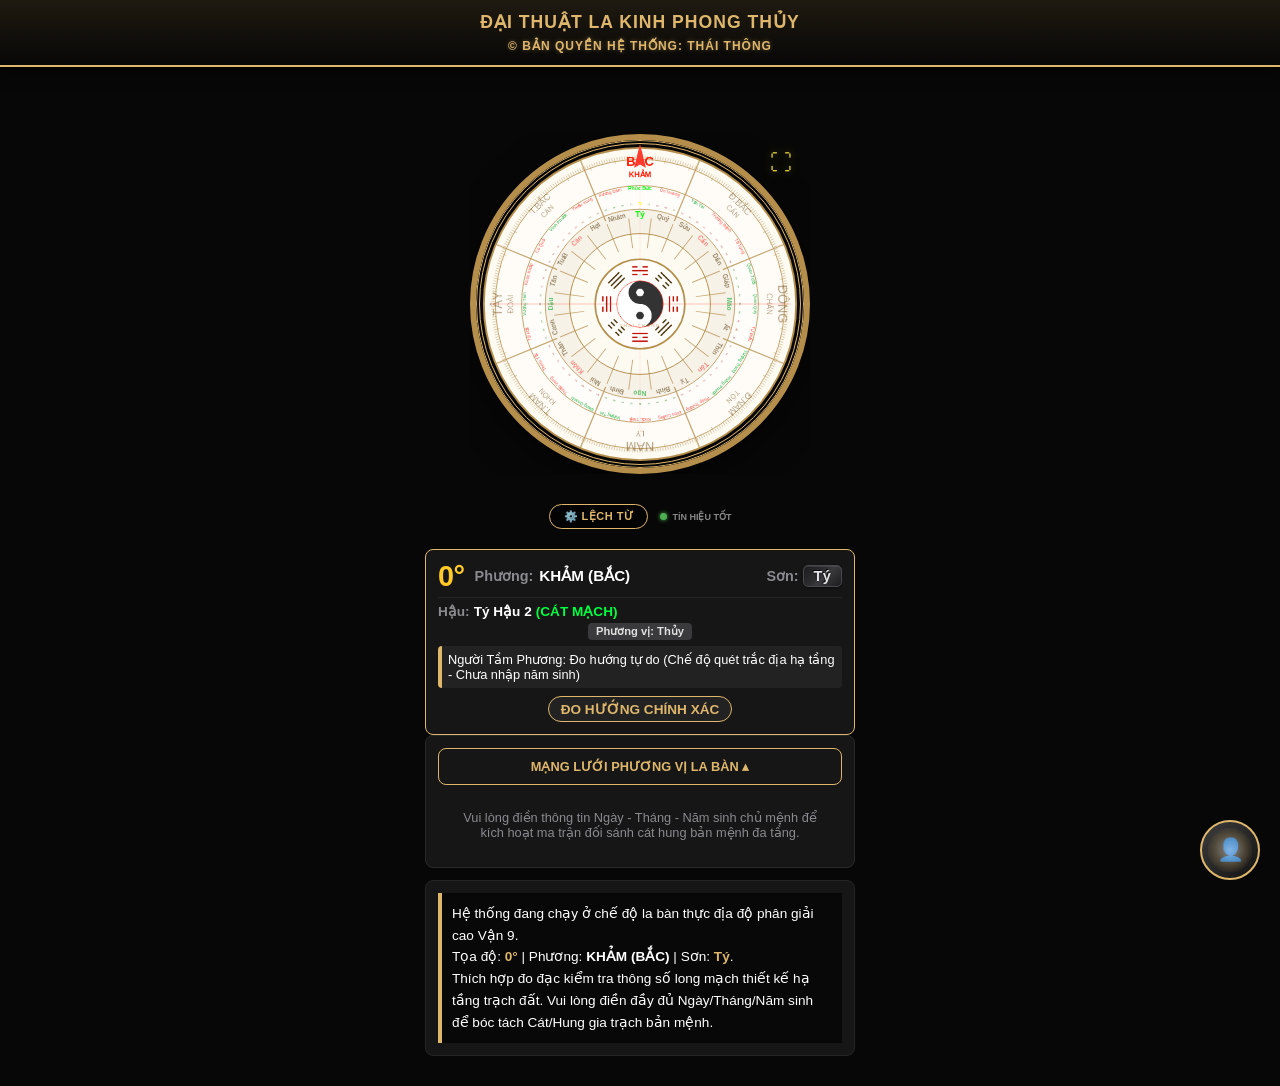
==== Test/index.html @ af466cdb "Add files via upload" ====
<!DOCTYPE html>
<html lang="vi">
<head>
  <meta charset="UTF-8">
  <meta name="viewport" content="width=device-width, initial-scale=1.0, maximum-scale=1.0, user-scalable=no">
  <title>Đại Thuật La Kinh Phong Thủy Tối Thượng - Thái Thông</title>
  <link rel="stylesheet" href="style.css">
  <meta name="mobile-web-app-capable" content="yes">
  <meta name="apple-mobile-web-app-capable" content="yes">
  <meta name="apple-mobile-web-app-status-bar-style" content="black-translucent">
  <meta name="apple-mobile-web-app-title" content="La Bàn PT">
  <link rel="apple-touch-icon" href="icon-192.png">
</head>
<body>
<div class="header">
    <h1>ĐẠI THUẬT LA KINH PHONG THỦY</h1>
    <div class="header-copyright">&copy; BẢN QUYỀN HỆ THỐNG: THÁI THÔNG</div>
<div id="update-popup" style="display: none; position: fixed; top: 0; left: 0; width: 100%; height: 100%; background: rgba(0,0,0,0.7); z-index: 999999; justify-content: center; align-items: center;">
    <div style="background: #1a1a1a; padding: 25px; border-radius: 15px; text-align: center; color: #fff; width: 80%; max-width: 300px; border: 1px solid #dfb76c;">
        <div style="font-size: 40px; margin-bottom: 10px;">🚀</div>
        <h3 style="margin: 0 0 10px 0; color: #dfb76c;">Đã cập nhật bản mới!</h3>
        <p style="font-size: 0.9rem; color: #ccc;">Hệ thống vừa được nâng cấp để chạy mượt mà hơn.</p>
        <button onclick="window.location.reload()" style="background: #dfb76c; border: none; padding: 10px 20px; border-radius: 8px; font-weight: bold; cursor: pointer; margin-top: 15px; width: 100%;">TẢI LẠI NGAY</button>
    </div>
</div></div>
    <!-- Nút Cài Đặt PWA - Floating Action Button (Thẩm mỹ cao) -->
<button id="btn-install-pwa" class="pwa-fab-btn">
    <span class="pwa-fab-icon">📲</span>
    <span class="pwa-fab-text">Cài App</span>
</button>
<button id="btn-tong-luan" class="luangiai-fab-btn" onclick="toggleTongLuan()">
    <span class="pwa-fab-icon">🎯</span>
    <span class="pwa-fab-text">Luận Giải</span>
</button>
</div></div></div>
<div id="tongLuanOverlay" class="modal-overlay">
    <div class="luangiai-modal">
        <div id="tongLuanContent">
            </div>
        <button class="btn-close-modal" onclick="event.stopPropagation(); toggleTongLuan();">ĐÃ HIỂU MẬT PHÁP</button>
    </div>
</div>
<!-- CHỈ THAY THẾ ĐOẠN ĐẦU NÀY -->
<div id="mainPanelWrapper" class="initial-hidden" style="position: relative; border: 1px solid #333; background: #161616; padding: 15px; border-radius: 12px; margin: 10px auto; width: 90%; max-width: 500px;">
    
    <!-- Đổi onclick thành hàm mới smoothTogglePanelV9() và thêm hiệu ứng xoay mượt cho mũi tên -->
    <div id="toggleArrow" onclick="toggleMainPanelV10()" 
         style="position: absolute; bottom: 10px; left: 15px; cursor: pointer; color: #dfb76c; font-size: 16px; font-weight: bold; z-index: 100; padding: 5px; transition: transform 0.25s ease;">
        ▼
    </div>

    <div id="panelContent">

 <!-- Phần nhập liệu -->
<div class="user-input-panel">

    <!-- Hàng 1: Họ tên + Giới tính -->
    <div class="form-row">
        <div class="form-group" style="flex: 1.2;">
            <label>Họ tên chủ mệnh:</label>
            <input type="text" id="userName" value="Người Tầm Phương" 
                   onfocus="if(this.value==='Người Tầm Phương') { this.value=''; this.style.color='#fff'; }" 
                   onblur="if(this.value.trim()==='') { this.value='Người Tầm Phương'; this.style.color='#aaa'; }" 
                   oninput="recalculateFate()">
        </div>
        
<div class="form-group" style="flex: 0.8;">
    <label>Giới tính:</label>
    <div class="gender-toggle">
        <div id="gender-male" class="gender-option active" onclick="selectGender('male')">
          🧑‍ Nam Mạng
        </div>
        <div id="gender-female" class="gender-option" onclick="selectGender('female')">
            👩 Nữ Mạng
        </div>
    </div>
    <input type="hidden" id="gender" value="male">
</div></div>

    <!-- Hàng 2: Ngày tháng năm sinh -->
    <div class="form-row">
        <div class="form-group">
            <label>Ngày tháng năm sinh (Dương lịch):</label>
            <div class="date-input-container">
                <input type="text" id="birthDay" placeholder="DD" maxlength="2" inputmode="numeric" 
                       oninput="handleDateInput(this, 'birthMonth')" style="text-align: center;">
                <input type="text" id="birthMonth" placeholder="MM" maxlength="2" inputmode="numeric" 
                       oninput="handleDateInput(this, 'birthYear')" style="text-align: center;">
                <input type="text" id="birthYear" placeholder="YYYY" maxlength="4" inputmode="numeric" 
                       oninput="handleDateInput(this, null)" style="text-align: center;">
            </div>
        </div>
    </div>

    <!-- Mục đích tầm phương vị -->
    <div class="form-group" style="margin-bottom: 12px;">
        <label style="display: block; font-size: 0.85rem; color: var(--gold); margin-bottom: 5px; font-weight: bold;">
            Mục đích tầm phương vị:
        </label>
        <div onclick="showPurposeModal()" class="purpose-btn" id="purpose-display">
            <span id="purpose-selected-text">-- Chọn mục đích tầm phương vị --</span>
            <span style="color:var(--gold); font-size:1.1rem;">›</span>
        </div>
        <input type="hidden" id="purpose" value="">
    </div>

    <!-- Nút hành động -->
    <div class="btn-action-row">
        <button class="btn-main" onclick="saveCurrentMember()">Lưu Tuổi</button>
        <button class="btn-reset" id="btnReset" onclick="clearAllData()">Làm mới</button>
    </div>
</div>
<!-- Saved list - Phiên bản nâng cấp -->
<div class="saved-list-panel" id="savedPanel" style="display: none; margin-top: 15px;">    
    <div class="saved-container" id="savedContainer"
         style="max-height: 380px; overflow-y: auto; padding-right: 8px;
                scrollbar-width: thin; scrollbar-color: #dfb76c #333;">
    </div>
    
    <!-- Thông báo khi trống -->
    <div id="emptySavedMessage" style="text-align: center; padding: 40px 20px; color: #666; display: none;">
        <p style="font-size: 1.4rem; margin-bottom: 8px;">📭</p>
        <p>Chưa có tuổi nào được lưu</p>
        <small style="color: #888;">Nhấn "Lưu Tuổi" để thêm vào danh sách</small>
    </div>
</div>

<!-- ICON CẨM NANG + ỦNG HỘ -->
<!-- Thay class và style để ép cứng trên 1 hàng duy nhất -->
<div class="button-row">    
    <div id="openGuideBtn" class="lk-guide-trigger-icon">
        🧭 Cẩm Nang
    </div>
    <div id="openScienceBtn" class="lk-guide-trigger-icon">
        🧬 Khoa Học
    </div>    
    <div id="openDonateBtn" class="lk-guide-trigger-icon">
        ❤️ Ủng hộ
    </div>
</div></div></div>
<!-- ====================== MODAL CẨM NANG ====================== -->
<div id="guideModal" class="lk-guide-modal">
    <div class="lk-guide-modal-content">
        <div class="lk-guide-modal-header">
            <h2 class="lk-guide-modal-title">🧭 CẨM NANG LA BÀN ĐA TẦNG</h2>
            <span class="lk-guide-close-btn" id="closeGuideBtn">&times;</span>
        </div>
        <div class="lk-guide-modal-body">
            <p class="lk-guide-intro">Chào mừng bạn đến với <strong>La Bàn Phong Thủy Đa Tầng</strong>. Khác với la bàn thông thường chỉ xem 8 hướng cơ bản, hệ thống này chia nhỏ không gian đến từng lớp cắt vi mô 5° kết hợp Bát Trạch, Thần Sát và Thời vận để tính toán độ chính xác tuyệt đối cho từng cá nhân.</p>

            <!-- PHẦN 1 -->
            <div class="lk-guide-card">
                <div class="lk-guide-card-title">👤 PHẦN 1: THÔNG TIN CHỦ MỆNH & MỤC ĐÍCH</div>
                <ul>
                    <li><strong>Ngày sinh & Giới tính:</strong> Ứng dụng dùng ngày Dương lịch để tự động quy đổi ra <strong>Năm Âm lịch (Can Chi) theo Lập Xuân</strong> để lập lá số Bát Trạch. <br><small><i>Ví dụ: Sinh ngày 22/01/1984 (chưa qua Lập Xuân), hệ thống sẽ tính bạn thuộc tuổi Quý Hợi 1983.</i></small></li>
                    <li><strong>Mục đích tầm phương vị:</strong> Cực kỳ quan trọng! Tùy vào việc chọn xây vị trí cát lành như "Bàn Thờ", "Giường Ngủ" hay uế tạp như "Bể Phốt / Nhà Vệ Sinh", hệ thống sẽ <strong>tự động đảo ngược thuật toán tính điểm</strong> để phù hợp thiết kế.</li>
                </ul>
            </div>

            <!-- PHẦN 2 -->
            <div class="lk-guide-card">
                <div class="lk-guide-card-title">🎯 PHẦN 2: GIẢI MÃ 4 VÒNG LA BÀN ĐA TẦNG</div>
                <p>Mặt la bàn mô phỏng cấu trúc thu nhỏ của một chiếc La bàn Phong thủy chuyên nghiệp từ ngoài vào trong:</p>
                <div class="lk-guide-badge-list">
                    <p>🔹 <strong>Vòng 8 Hướng (Bát Trạch):</strong> Bắc (Khảm), Nam (Ly)... chia vòng tròn thành 8 hướng lớn (Mỗi hướng 45°).</p>
                    <p>🔹 <strong>Vòng 24 Sơn:</strong> Mỗi hướng lớn chia làm 3 Sơn nhỏ (Mỗi Sơn 15°: Tý, Quý, Sửu, Cấn...) giúp định vị chi tiết phương vị.</p>
                    <p>🔹 <strong>Vòng 24 Thần Sát (Minh Châu):</strong> Cảnh báo cát hung mang tính "Sự kiện" (Phúc Đức, Ôn Hoàng, Tấn Tài...). Quay vào Ôn Hoàng dễ sinh bệnh tật, quay vào Tấn Tài dễ phát lộc.</p>
                    <p>🔹 <strong>Vòng 72 Hậu (Xuyên Sơn 72 Long):</strong> Tầng vi mô nhất! Mỗi Sơn (15°) chia làm 3 Hậu (Mỗi Hậu chỉ 5°: N1, N2, T1...). Giúp lọc chính xác tia năng lượng tốt hay mang sát khí để tránh hướng kim la bàn vào đó.</p>
                </div>
            </div>

            <!-- PHẦN 3 -->
            <div class="lk-guide-card">
                <div class="lk-guide-card-title">📊 PHẦN 3: ĐỌC HIỂU THÔNG SỐ HIỆN TẠI (GIỮA MÀN HÌNH)</div>
                <p>Khi bạn cầm điện thoại xoay trên thực địa, thông số sẽ nhảy liên tục theo thời gian thực:</p>
                <ul>
                    <li><strong>⚙️ Lệch Từ & Tín hiệu:</strong> Tự động bù trừ "Độ lệch từ thiên" (giữa Bắc từ trường và Bắc địa lý). Hãy đảm bảo "Tín hiệu tốt" (Tránh xa nam châm, kim loại).</li>
                    <li><strong>Độ số hiện tại:</strong> Ví dụ: <code>0° - Phương KHẢM (BẮC) - Sơn Tý</code>.</li>
                    <li><strong>72 Hậu:</strong> Ví dụ: <code>Tý Hậu 2 <span class="g-txt-green" style="color: #4caf50; font-weight:bold;">🟢 (Đại Cát)</span></code>. Báo hiệu hướng điện thoại đang chỉ vào cung 5 độ cực kỳ tốt lành.</li>
                    <li><strong>Phân tích Mệnh & Cung Phi:</strong> Đối chiếu "Bản Mệnh" (Ví dụ: Thổ) với "Hành của Phương Vị" (Ví dụ: Thủy) xem sinh khắc, kết hợp cùng Sao Cửu Tinh của năm để tính cát hung.</li>
                </ul>
            </div>

            <!-- PHẦN 4 -->
            <div class="lk-guide-cardHighlight">
                <div class="lk-guide-card-title" style="color: #ff3b30 !important;">🏆 PHẦN 4: DANH SÁCH GỢI Ý & LOGIC CHẤM ĐIỂM SỐ (PT)</div>
                <p>Đây là trái tim của hệ thống, tổng hợp hàng triệu phép tính để xếp hạng hướng tốt nhất ở trên cùng.</p>
                
                <div class="lk-guide-qa">
                    <strong style="color: #ff3b30;">❓ Tại sao có sự "ngược đời" giữa Điểm số (pt) và Chấm màu (🔴/🟢)?</strong>
                    <p>Có lúc bạn sẽ thấy: <span class="lk-guide-tag-red">ĐÔNG NAM ➔ 98pt 🔴</span> và <span class="lk-guide-tag-green">TÂY ➔ 23pt 🟢</span>. Đừng hoang mang, đây là sự thông minh của thuật toán:</p>
                    <ul>
                        <li><strong>Dấu Chấm (🔴/🟢):</strong> Đại diện cho bản chất gốc của vùng đất (🟢 Xanh là Đất Tốt như Sinh Khí, Diên Niên; 🔴 Đỏ là Đất Xấu như Tuyệt Mệnh, Ngũ Quỷ).</li>
                        <li><strong>Điểm số (pt):</strong> Thể hiện mức độ phù hợp với <strong>MỤC ĐÍCH</strong> của bạn!</li>
                    </ul>
                    <p>👉 <strong>Ví dụ bạn đặt Hầm Cầu / Bể Phốt / Nhà Vệ Sinh:</strong> Phong thủy bắt buộc <i>"Đồ dơ bẩn phải đặt ở chỗ Xấu để lấy độc trị độc"</i>. Do đó, cung Đông Nam (Đất Xấu 🔴) lại là nơi hoàn hảo nhất ➔ Hệ thống thưởng điểm lên <strong>98pt</strong> và gắn mác 👑 <b>TỌA HUNG TRẤN SÁT (ĐẮC VỊ)</b>.</p>
                    <p>Ngược lại, nếu đem đặt vào cung Tây (Đất Tốt 🟢), nó sẽ làm ô uế đất lành ➔ Hệ thống phạt điểm xuống còn <strong>23pt</strong> và cảnh báo ⚠️ <b>SAI VỊ: TỌA CÁT TIÊU HAO</b>.</p>
                    <p><strong>Tóm lại:</strong> Chỉ cần nhìn vào Điểm Số (pt). Điểm càng cao, chứng tỏ bạn đang đặt đúng đồ vật vào đúng chỗ!</p>
                </div>
                <p style="margin-top: 10px; font-size: 0.9rem;">📊 <strong>Phân Tích Sơn (Ví dụ: Thìn 35% • Tốn 33% • Tỵ 32%):</strong> Tỷ lệ % giúp bạn biết nên xoay la bàn lệch về Sơn nào trong hướng lớn để đón khí an toàn nhất.</p>
            </div>

<!-- PHẦN 5: BỘ NÃO THUẬT TOÁN ĐA TẦNG -->
<div class="lk-guide-card" style="border-left: 4px solid #00f2c9 !important; background: #1a1a1b !important;">
    <div class="lk-guide-card-title" style="color: #00f2c9 !important;">🧠 THUẬT TOÁN ĐIỂM TỔNG HỢP (PT)</div>    
    <p>Thuật toán vận hành như một <strong>Hệ thống Nhất Thể Đa Tầng lọc khí trường qua 3 màng lọc toán pháp từ Vĩ mô đến Vi cục (Bát Trạch 45° ➔ 24 Sơn 15° ➔ 72 Hậu 5°)</strong>. Hệ thống không chỉ đo đạc đại thể mà còn thẩm thấu từng rung động vi mô của long mạch thông qua các tầng số học phong thủy chuyên sâu:</p>
        
    <div class="lk-guide-formula">
        <div class="formula-title">THUẬT TOÁN TÍNH ĐIỂM TỔNG HỢP ĐA TẦNG (TỐI ƯU TOÀN DIỆN VẬN 9)</div>
        
        <div style="font-family: monospace; font-size: 1.1rem; text-align: center; padding: 15px; background: rgba(223, 183, 108, 0.1); border: 1px solid #dfb76c; border-radius: 8px; margin: 20px 0;">
            PT = [ ( BT<sub>Gốc</sub> + ΔH<sub>72</sub> ) x K<sub>Van</sub> - ΣΨ<sub>Sat</sub> ] x Γ<sub>Khai</sub>
        </div>

        <ul style="padding-left: 20px; line-height: 1.8; color: #e0e0e0;">
            <li><strong>BT<sub>Gốc</sub> (Điểm nền Đại cục & Trung cục):</strong> Trích xuất dynamic trực tiếp từ bản đồ 192 cặp tương tác giữa Mệnh Cung Phi và 24 Sơn vị (15°) trong Ma trận Bát Trạch Minh Châu.</li>
            <li><strong>ΔH<sub>72</sub> (Biên độ Mạch khí 72 Hậu):</strong> Tầng vi cục quản lý biên độ khí trường chính xác đến từng bước nhảy 5° (Ví dụ: Sự khác biệt từ mốc 95 điểm của Tý Hậu 1 sang mốc 45 điểm suy khí của Quý Hậu 1).</li>
            <li><strong>K<sub>Van</sub> (Trọng số Vận Tinh Huyền Không):</strong> Đòn bẩy thời vận dịch chuyển dynamic bám sát Niên độ khảo sát, kích hoạt xung lực vượng khí tối đa cho đương vận Vận 9 (2024 - 2043).</li>
            <li><strong>ΣΨ<sub>Sat</sub> (Thần sát Lưu niên):</strong> Khấu trừ năng lượng chướng khí từ Ngũ Hoàng Đại Sát (trừ 28đ) và Thái Tuế đáo hướng (trừ 18đ) hàng năm (Hệ thống chỉ áp dụng hình phạt đối với Cát Cục nạp khí).</li>
            <li><strong>Γ<sub>Khai</sub> (Hệ số Thông Khí Khai Môn):</strong> "Vũ khí bí mật" - Tự động nhân hiệu ứng đòn bẩy phát triển 1.15 (tăng 15% năng lực nạp cát) when các cấu trúc hạ tầng mở hướng (Cửa chính, Cổng) đặt đắc cách vào Sơn vị vượng khí.</li>
        </ul>

        <!-- ĐOẠN BỌC CHUYÊN SÂU ĐƯỢC THÊM VÀO ĐY ĐỂ TẠO ĐỘ TINH TẾ VÀ GỌN GÀNG -->
        <details style="margin: 15px 0; background: rgba(255, 255, 255, 0.03); border: 1px dashed rgba(0, 242, 201, 0.3); border-radius: 6px; padding: 10px;">
            <summary style="color: #00f2c9; font-weight: bold; cursor: pointer; outline: none; user-select: none;">
                🔍 Nghiên cứu chuyên sâu: Bản thể logic cốt tủy (Gốc vs Ngọn)
            </summary>
            <div style="margin-top: 12px; color: #d0d0d0; font-size: 0.95rem; line-height: 1.7; padding-left: 5px;">
                <p>Để vận hành thuật toán chính tông, toàn bộ phương trình toán học trên được phân định rạch ròi thành hai trục triết lý: <strong>Bất Biến (Gốc)</strong> và <strong>Khả Biến (Ngọn)</strong>.</p>
                
                <p style="margin-bottom: 5px;"><strong style="color: #dfb76c;">1. SIÊU GỐC NỀN TẢNG (Hòa hợp Nhân - Địa bất biến):</strong></p>
                <p style="margin-top: 0; padding-left: 15px;">Nằm trọn vẹn trong cụm ngoặc đơn <code>(BT<sub>Gốc</sub> + ΔH<sub>72</sub>)</code>. Đây là xương sống định hình khung điểm, kết hợp giữa <strong>Nhân mệnh</strong> (Ngày sinh Chu Mệnh tra ma trận 24 Sơn vị) và <strong>Địa mạch ngầm</strong> (Khí trường thấu địa 72 Hậu). Long mạch tốt sẽ gia cố sơn vượng, gặp trục Không Vong của địa mạch sẽ bẻ gãy điểm nền. Nếu không thiết lập được cụm Siêu Gốc này, mọi phép tính bọc ngoài đều vô giá trị.</p>
                
                <p style="margin-bottom: 5px;"><strong style="color: #00f2c9;">2. PHẦN NGỌN BIẾN THIÊN (Thiên thời, Thực địa & Công năng):</strong></p>
                <p style="margin-top: 0; padding-left: 15px;">Là các hệ số điều tiết chuyển động bên ngoài vòng ngoặc. <code>K<sub>Van</sub></code> đại diện cho dòng chảy <strong>Thiên khí</strong> theo thời gian (dịch chuyển tổng điểm theo từng vận); <code>ΣΨ<sub>Sat</sub></code> đại diện cho <strong>Địa thế thực tế</strong> (khấu trừ trực tiếp từ các lỗi sát khí ngoại cảnh); và <code>Γ<sub>Khai</sub></code> đại diện cho <strong>Ứng dụng công năng</strong> (nhân chuỗi vượng khí dựa theo cách con người phân phòng, mở hướng).</p>
                
                <div style="text-align: center; background: rgba(0,0,0,0.3); padding: 10px; border-radius: 6px; font-family: monospace; font-size: 0.85rem; border: 1px solid rgba(223, 183, 108, 0.2);">
                    [Mệnh × 24 Sơn] + [Mạch 72 Hậu] ➔ <span style="color:#dfb76c;">SIÊU GỐC CỐ ĐỊNH</span><br>
                    ⬇️<br>
                    × [Thiên Thời (K<sub>Van</sub>)] − [Địa Thế (ΣΨ<sub>Sat</sub>)] × [Công Năng (Γ<sub>Khai</sub>)] ➔ <span style="color:#00f2c9;">NGỌN BIẾN THIÊN</span>
                </div>
            </div>
        </details>

        <div style="margin-top: 15px; padding: 15px; background: rgba(0, 242, 201, 0.05); border-radius: 8px;">
            <small style="color: #00f2c9;">💡 Logic cốt lõi - Đảo chuyển Âm Dương (Tọa Hung Trấn Sát):</small><br>
            Hệ thống tự động nhận diện bản chất công năng hạ tầng. Đối với các khu vực uế tạp (Bếp, WC, Bể phốt, Nhà kho, Thùng rác), when đặt đè đúng vào cung Hung Bát Trạch, điểm số sẽ tự động **Nghịch Đảo** để tôn vinh sự Đắc cách (Dùng hung trấn hung - Lấy độc trị độc). Biên độ biến thiên của 72 Hậu cũng được đảo dấu tương ứng để tối ưu hóa việc tiêu trừ tà khí.
        </div>
    </div>

    <p>Nó giống như quy trình tầm sư lập cực thực địa của bậc thầy địa lý: Không chỉ nhìn hình thế đại thể bên ngoài (Bát Trạch 45°) mà phải soi xét từng thớ đất để phân định ranh giới khí (24 Sơn 15°), lắng nghe hơi thở thấu địa của mạch khí (72 Hậu 5°) rồi mới định đoạt cát hung. Quy trình quét qua 3 màng lọc nghiêm ngặt:</p>
        
    <ul class="lk-guide-steps-list" style="color: #e0e0e0; line-height: 1.8;">
        <li>
            <strong>Màng lọc 1 - Bản Thể Địa Khí (Bát Trạch phối Ma trận Minh Châu 15°):</strong>
            Thuật toán bứt phá khỏi các con số tĩnh tù túng. Điểm số xuất phát được trích xuất trực tiếp từ bản đồ tương tác Mệnh x Sơn vị trong hệ thống dữ liệu lõi mà bạn đã xây dựng, đảm bảo giữ vững tính khách quan và bản chất khí trường lâu dài của trạch đất.
        </li>
        <li>
            <strong>Màng lọc 2 - Bộ não Điều Tiết Trấn Sát & Thiên Khí (Thời gian & Mục đích):</strong>
            Giải phóng trục thời gian cho la bàn số, tự động tính toán Vận Tinh dịch chuyển dynamic theo từng năm khảo sát thay vì lấy năm tĩnh máy tính. Đồng thời kích hoạt cơ chế đảo chiều mục đích sử dụng: 
            <br>🔸 Hạng mục nạp cát (Cửa, Cổng, Bàn thờ, Giường ngủ) cần đặt cung Cát hướng Cát để đón sinh khí vượng và kích hoạt hệ số thông khí Khai.
            <br>🔸 Hạng mục xả uế (WC, Bể phốt, Thùng rác) cần đặt đè lên cung Hung để đạt cách cục <strong>Tọa Hung Trấn Sát</strong>, nâng tầm điểm số lên mức Đắc cách và bảo vệ mạch điểm không bị phạt trừ bởi Sát tinh lưu niên (lấy độc trị độc).
        </li>
        <li>
            <strong>Màng lọc 3 - Tuyệt Lộ Tử Huyệt & Thần Sát (Không Vong & Thiên Tai):</strong>
            Rà quét các lỗi phong thủy sát phạt nguy hiểm bậc nhất trên đồ hình la bàn:
            <br>🔥 <b>Ngũ Hoàng Đại Sát & Lưu Niên Thần Sát:</b> Quét trục quay thiên văn hàng năm, tự động phạt trừ thẳng 28 điểm nếu hướng nạp cát phạm Ngũ Hoàng, trừ 18 điểm nếu phạm các hung tinh sát khí khác.
            <br>🚫 <b>Đại Không Vong & Tiểu Không Vong:</b> Trục ranh giới tử thần giao thoa hỗn loạn giữa các khí trường đại cục. Nếu tiệm cận luồng khí hỗn loạn của <b>Đại Không Vong</b>, hệ thống kích hoạt chế độ ngắt tối cao, <strong>bẻ gãy toàn bộ cách cục tốt, hạ sập điểm về cố định 12 điểm (Đại Hung)</strong> để phát cảnh báo nguy hiểm. Nếu dính <b>Tiểu Không Vong</b>, mạch khí suy giảm, khấu trừ 22 điểm vào mạch nạp khí.
        </li>
    </ul>
</div>

            <!-- PHẦN 6: VÍ DỤ GIƯỜNG NGỦ -->
            <div class="lk-guide-card">
                <div class="lk-guide-card-title">🛏️ ĐỐI VỚI GIƯỜNG NGỦ: THÊM SƠN VÀ HẬU CÓ THỪA THÃI?</div>
                <p><strong>KHÔNG HỀ THỪA!</strong> Đối với giường ngủ (Sàng vị) hay Bàn thờ, thêm Sơn và Hậu là <strong>TỐI CẦN THIẾT</strong> để tránh hiện tượng <strong>"Tuyệt mệnh trong Sinh khí"</strong>.</p>
                <p>👉 <b>Ví tế thực tế:</b> Một người cung Cấn chọn hướng Tây Nam (Sinh Khí) để đặt đầu giường. Theo Bát Trạch thông thường, góc này là 100 điểm, quá đẹp! Nhưng hướng Tây Nam rộng tới 45°, bao gồm 3 Sơn nhỏ: Mùi - Khôn - Thân.</p>
                <ul>
                    <li>Nếu đặt giường lệch vào <strong>Sơn Mùi:</strong> Dính ngay thần sát <span class="lk-guide-tag-red">Trường Bệnh / Cô Quả</span>. Hậu quả: Ngủ ở hướng Sinh Khí tốt lành nhưng sáng dậy vẫn đau đầu, bóng đè, gia đạo lạnh nhạt.</li>
                    <li>Nếu đặt giường lệch vào <strong>Sơn Thân:</strong> Dính ngay thần sát <span class="lk-guide-tag-green">Quan Quý / Vinh Phước</span>. Hậu quả: Ngủ ngon, tinh thần minh mẫn, công việc thăng tiến vượt bậc.</li>
                </ul>
                <p>💡 <b>Kết luận:</b> Bát Trạch giúp bạn chọn đúng cái Phòng ngủ (Vùng không gian lớn), còn 24 Sơn và 72 Hậu mới là thứ giúp định vị chính xác **tọa độ đặt Gối nằm** để tránh tia sát khí vi mô dưới lòng đất.</p>
            </div>

            <!-- PHẦN 7: PHÂN TÍCH CHUYÊN SÂU -->
            <div class="lk-guide-card">
                <div class="lk-guide-card-title">🔍 PHẦN 5: PHÂN TÍCH CHUYÊN SÂU (DÀNH CHO CHUYÊN GIA)</div>
                <p>Nếu cuộn xuống dưới cùng, hệ thống cung cấp các cảnh báo chiều sâu vĩ mô:</p>
                <ul>
                    <li><strong>Thần Sát Độ Số:</strong> Cảnh báo vi mô. Dù hướng lớn có tốt, nhưng nếu xoay nhầm vào tia "Cô Quả" hay "Tự Diệu", ứng dụng sẽ cảnh báo đỏ để bạn nhích nhẹ điện thoại sang góc khác.</li>
                    <li><strong>Vận Hạn Cửu Tinh:</strong> Cảnh báo nếu hướng nhà năm nay có Sao Xấu (Thái Tuế, Ngũ Hoàng, Nhị Hắc) bay đến kèm cách hóa giải cụ thể (chuông gió, tỳ hưu...).</li>
                    <li><strong>Huyền Không Đại Vận 9 (2024 - 2043):</strong> Cho biết hướng này có hợp với dòng chảy năng lượng vĩ mô của trời đất trong chu kỳ 20 năm hiện tại hay không.</li>
                </ul>
            </div>

            <!-- LỜI KHUYÊN -->
            <div class="lk-guide-card" style="border-left: 4px solid #fac123 !important; background: #2c2514 !important;">
                <div class="lk-guide-card-title" style="color: #fac123 !important;">💡 LỜI KHUYÊN TỪ CHUYÊN GIA</div>
                <ul>
                    <li><strong>Khi chọn hướng Nhà, hướng Cổng (Công trình lớn):</strong> Bắt buộc phải chọn hướng có Điểm Tổng Hợp trên 80pt và ưu tiên Bát Trạch (Chấm màu) phải chuẩn xanh 🟢 để lấy cái Khí tổng thể tốt cho cả nhà.</li>
                    <li><strong>Khi đặt Giường Ngủ, Bàn Thờ, Két Sắt (Vật dụng nhỏ):</strong> Bát Trạch chỉ cần không phạm đại hung, nhưng <strong>Điểm số pt phải thật cao</strong>. Vì vị trí nhỏ cần sự chính xác tuyệt đối của Sơn vị và Thần sát để bảo vệ trường năng lượng trực tiếp khi sử dụng.</li>
                </ul>
            </div>

            <!-- 3 BƯỚC -->
            <div class="lk-guide-card" style="border-left: 4px solid #28a745 !important; background: #142518 !important;">
                <div class="lk-guide-card-title" style="color: #28a745 !important;">📝 3 BƯỚC SỬ DỤNG NHANH CHÓNG</div>
                <ol style="margin: 0; padding-left: 20px; line-height: 1.6;">
                    <li><strong>Khởi tạo:</strong> Nhập đúng năm sinh và Mục đích thiết lập (Bàn thờ, két sắt hay Nhà vệ sinh...).</li>
                    <li><strong>Chọn Hướng Điểm Cao:</strong> Cuộn xuống danh sách, chọn hướng có Điểm số (pt) cao nhất ở trên cùng và bấm vào "Xoay thử".</li>
                    <li><strong>Chốt Tọa Độ:</strong> Cầm điện thoại ra thực địa, xoay người cho kim la bàn khớp với độ số vừa chọn. Kiểm tra dòng "Thần Sát / Hậu" ở giữa màn hình báo Xanh (🟢) là cắm mốc hoàn thành!</li>
                </ol>
        </div>
    </div>
</div></div>
<!-- =========================================================================
     🔮 MODAL ĐẠI LUẬN SỐ MỆNH TOÀN DIỆN & TRẬN ĐỒ XOAY CHUYỂN VẬN MỆNH
     ========================================================================= -->
<div id="donateModal" class="lk-guide-modal" style="display: none;">
    <div class="lk-guide-modal-content" style="max-width: 500px; height: auto; padding: 25px; border: 1px solid rgba(223, 183, 108, 0.3); background: #121212; box-shadow: 0 10px 30px rgba(0,0,0,0.8);">
        
        <div class="lk-guide-modal-header" style="border-bottom: 1px solid rgba(223, 183, 108, 0.2); padding-bottom: 12px;">
            <h2 class="lk-guide-modal-title" style="color: #dfb76c; font-size: 1.1rem; text-align: center; letter-spacing: 1px; width: 100%;">
                🔮 ĐẠI LUẬN SỐ MỆNH TOÀN DIỆN & TRẬN ĐỒ XOAY CHUYỂN VẬN MỆNH </br>(Hợp nhất 16 Đại Thuật: Đông Tây Hợp Bích)
            </h2>
            <span class="lk-guide-close-btn" id="closeDonateBtn" style="cursor: pointer; font-size: 24px; color: #aaa;">&times;</span>
        </div>

        <div class="luanmenh-form-body" style="padding: 15px 0; color: #e0e0e0; font-size: 0.88rem; line-height: 1.6; max-height: 65vh; overflow-y: auto;">
            
            <!-- Khối thông điệp dẫn dắt chuyên sâu -->
            <div style="background: rgba(223, 183, 108, 0.05); border-left: 3px solid #dfb76c; padding: 12px; border-radius: 4px; margin-bottom: 15px;">
                <b style="color: #dfb76c;">⚠️ Yêu cầu để Luận Mệnh chính xác:</b> Cần thực hiện cung cấp thông tin đúng và đủ theo quy chuẩn thiên văn số học dưới đây (Đặc biệt quan trọng <b>Ngày tháng năm sinh</b> và <b>Giờ sinh</b>).
            </div>

            <!-- Khối nội dung hướng dẫn nhập liệu bài bản -->
            <div style="margin-bottom: 15px;">
                <b style="color: #ffca28; display: block; margin-bottom: 5px;">📋 THÔNG TIN ĐẦU VÀO (Bắt buộc)</b>
                <ul style="list-style-type: none; padding-left: 0; margin: 0;">
                    <li style="margin-bottom: 8px; padding-left: 15px; text-indent: -15px;">
                        📌 <b>Khách hàng chính:</b> Họ tên + Ngày tháng năm sinh (Ghi rõ Dương/Âm) + Giờ sinh chính xác.
                    </li>
                    <li style="margin-bottom: 8px; padding-left: 15px; text-indent: -15px;">
                        👥 <b>Gia đạo (Chồng/Vợ/Con cái):</b> Họ tên + Ngày tháng năm sinh (Chỉ cần ngày tháng năm, có giờ càng tốt. Nếu không có giờ sinh và không có ảnh, hệ thống tự động dùng Tử Bình 3 trụ và Thần Số Học để bóc tách. Nếu khách cung cấp kèm ảnh người thân, lập tức kết hợp thêm Nhân Tướng và Chỉ Tay để luận đoạt).
                    </li>
                    <li style="margin-bottom: 8px; padding-left: 15px; text-indent: -15px;">
                        📸 <b>Hình ảnh (Cực nét - Ánh sáng tự nhiên):</b> Lòng bàn tay (Trái/Phải không gồng), Mu bàn tay & Móng tay, Kẽ ngón tay khép kín, Ảnh chân dung thẳng diện không app.
                    </li>
                    <li style="margin-bottom: 8px; padding-left: 15px; text-indent: -15px;">
                        ⚫ <b>Hệ thống nốt ruồi (Điểm huyệt):</b> Vị trí nốt ruồi lạ trên mặt, cổ, tay.
                    </li>
                    <li style="margin-bottom: 8px; padding-left: 15px; text-indent: -15px;">
                        🎯 <b>Sự vụ quan tâm:</b> Tương lai sau này, con cái gia đạo, tình duyên...sự nghiệp...? 
                    </li>
					<li style="margin-bottom: 8px; padding-left: 15px; text-indent: -15px;">
                    <b>[GIẢI MÃ THẾ CỤC & NHÂN TÂM]</b><br>
                       Đừng để sự hoang mang dẫn lối. Tôi giúp bạn dùng <b>Kỳ Môn Độn Giáp</b> để nhìn rõ thời vận, dùng <b>Lục Hào</b> để soi thấu đối phương. Mọi tranh chấp, kiện tụng hay những quyết định sự nghiệp đều cần một góc nhìn chiến lược.<br>
                      <b>Bạn đang đối mặt với điều gì?</b><br>
                     - <b>Công việc/Sự nghiệp:</b> Hiện tại bạn đang đứng ở đâu?<br>
                     - <b>Vướng mắc hiện tại:</b> Một câu hỏi duy nhất khiến bạn trăn trở nhất là gì? (Tôi sẽ giúp bạn dùng thuật để tìm ra điểm tháo gỡ).
                   </li>      
                </ul>
            </div>

            <!-- Đường chia cắt phong thủy -->
            <div style="border-top: 1px dashed rgba(255,255,255,0.1); margin: 20px 0;"></div>

            <!-- Khối thông tin Donate & Email liên hệ chuyển dịch -->
            <div style="text-align: center; background: rgba(0,0,0,0.2); padding: 15px; border-radius: 8px;">
                <img src="ungho.png" alt="QR Donate" style="width: 100%; max-width: 240px; border-radius: 12px; box-shadow: 0 4px 15px rgba(0,0,0,0.6); margin-bottom: 12px;">
                
                <p style="margin: 5px 0; color: #dfb76c; font-weight: 900; letter-spacing: 0.5px; font-size: 1rem;">NGUYEN NGOC THAI THONG</p>
                <p style="margin: 4px 0; color: #fff; font-family: monospace; font-size: 0.95rem;">9898661918 • Vietcombank</p>
                <p style="margin: 10px 0 5px; color: #aaa; font-size: 0.8rem;">Quét mã QR để ủng hộ kinh phí duy trì dự án La Bàn Phong Thủy Số.</p>
                
                <!-- Khối Email liên hệ tối cao -->
                <div style="margin-top: 15px; padding-top: 12px; border-top: 1px solid rgba(223,183,108,0.15);">
                    <small style="color: #666; display: block; margin-bottom: 2px;">📬 Gửi bộ hồ sơ thông tin đầu vào về hòm thư:</small>
                    <a href="mailto:ThaiThongsj@gmail.com" style="color: #30d158; text-decoration: none; font-weight: bold; font-size: 0.9rem; letter-spacing: 0.5px; display: inline-flex; align-items: center; gap: 5px;">
                        📧 ThaiThongsj@gmail.com
                    </a>
                </div>
            </div>

        </div>
        
        <!-- Nút đóng lệnh chân phương dưới đáy -->
        <div style="margin-top: 15px; text-align: center;">
            <button id="btnUnderstandMap" 
        onclick="event.stopPropagation(); document.getElementById('donateModal').style.display = 'none';" 
        style="background: linear-gradient(135deg, #dfb76c, #b38938); color: #000; border: none; padding: 10px 24px; font-weight: bold; border-radius: 20px; cursor: pointer; font-size: 0.8rem; letter-spacing: 1px; width: 100%; transition: all 0.3s;">
    ĐÃ HIỂU MẬT PHÁP KHỞI VẬN
</button>
        </div>

    </div>
</div>

<div id="compass-wrapper-origin">
<div class="compass-container" style="position: relative; width: 340px; height: 340px; margin: 45px auto 20px; ...">
<div onclick="toggleFullScreenMode()" class="fs-icon">⛶</div>
<div class="compass-container" style="position: relative; width: 340px; height: 340px; margin: 20px auto; background: #1a1a1a; border-radius: 50%; box-shadow: 0 12px 35px rgba(0,0,0,0.5); border: 6px solid #b58e4b; overflow: hidden; color-scheme: light !important;">

<!-- Đường dọc -->
<div class="cross-line-v" style="
  position: absolute; 
  width: 1px; 
  height: 92%; 
  left: 50%; 
  top: 4%; 
  background: rgba(255, 59, 48, 0.28); 
  z-index: 8; 
  pointer-events: none; 
  transform: translateX(-50%);
  /* Cắt bỏ đoạn giữa (từ 43% đến 57%) */
  clip-path: polygon(0% 0%, 100% 0%, 100% 43%, 0% 43%, 0% 57%, 100% 57%, 100% 100%, 0% 100%);
"></div>

<!-- Đường ngang -->
<div class="cross-line-h" style="
  position: absolute; 
  height: 1px; 
  width: 92%; 
  top: 50%; 
  left: 4%; 
  background: rgba(255, 59, 48, 0.28); 
  z-index: 8; 
  pointer-events: none; 
  transform: translateY(-50%);
  /* Cắt bỏ đoạn giữa (từ 43% đến 57%) */
  clip-path: polygon(0% 0%, 43% 0%, 43% 100%, 57% 100%, 57% 0%, 100% 0%, 100% 100%, 0% 100%);
"></div>

  <div class="north-pointer" style="
  position: absolute; 
  top: 4px; 
  left: 50%; 
  transform: translateX(-50%); 
  width: 12px; 
  height: 24px; 
  background: #ff3b30; 
  z-index: 12; 
  pointer-events: none;
  /* Cắt hình mũi tên thon gọn */
  clip-path: polygon(50% 0%, 100% 100%, 50% 85%, 0% 100%);
  /* Hiệu ứng Neon */
  box-shadow: 0 0 10px #ff3b30, 0 0 20px #ff3b30;
"></div>

  <div id="needle" style="display: none;"></div>
  <div id="ghostNeedle" class="ghost-needle" style="display: none;"></div>
  


  <div class="compass-dial" id="compass" style="position: absolute; width: 100%; height: 100%; top: 0; left: 0; transform-origin: center center; transition: transform 0.1s ease-out;">
    <svg viewBox="0 0 500 500" style="position: absolute; width: 100%; height: 100%; top: 0; left: 0; z-index: 1; color-scheme: light !important; background: transparent;">
      
      <circle cx="250" cy="250" r="244" fill="#fdfaf2" stroke="#b58e4b" stroke-width="3" style="mix-blend-mode: normal !important;" />
      <circle cx="250" cy="250" r="226" fill="#fffcf7" stroke="#b58e4b" stroke-width="1.2" style="mix-blend-mode: normal !important;" />
      <circle cx="250" cy="250" r="185" fill="#fffdfa" stroke="#b58e4b" stroke-width="1.2" style="mix-blend-mode: normal !important;" />
	  <g id="batTrachBackgroundRing" style="mix-blend-mode: normal !important;"></g>
      <circle cx="250" cy="250" r="148" fill="#f7f2e8" stroke="#b58e4b" stroke-width="1.2" style="mix-blend-mode: normal !important;" />
      <circle cx="250" cy="250" r="110" fill="#fdfaf2" stroke="#b58e4b" stroke-width="1.5" style="mix-blend-mode: normal !important;" />
      <circle cx="250" cy="250" r="70" fill="#fffdfa" stroke="#b58e4b" stroke-width="2.5" style="mix-blend-mode: normal !important;" />

      <g stroke="rgba(181, 142, 75, 0.6)" stroke-width="1" id="vachDoRing"></g>

      <g stroke="#b58e4b" stroke-width="1.8" opacity="0.85">
        <line x1="250" y1="6" x2="250" y2="110" transform="rotate(22.5, 250, 250)" />
        <line x1="250" y1="6" x2="250" y2="110" transform="rotate(67.5, 250, 250)" />
        <line x1="250" y1="6" x2="250" y2="110" transform="rotate(112.5, 250, 250)" />
        <line x1="250" y1="6" x2="250" y2="110" transform="rotate(157.5, 250, 250)" />
        <line x1="250" y1="6" x2="250" y2="110" transform="rotate(202.5, 250, 250)" />
        <line x1="250" y1="6" x2="250" y2="110" transform="rotate(247.5, 250, 250)" />
        <line x1="250" y1="6" x2="250" y2="110" transform="rotate(292.5, 250, 250)" />
        <line x1="250" y1="6" x2="250" y2="110" transform="rotate(337.5, 250, 250)" />
      </g>

      <g stroke="rgba(181, 142, 75, 0.7)" stroke-width="1.5" id="khe24SonRing"></g>

      <g id="sonRingSvg"></g>
      <g id="phucDucRingSvg"></g>
      <g id="hau72RingSvg"></g>
      <g id="tamBatQuaiMau" style="mix-blend-mode: normal !important;">
  <!-- Vòng tròn nền -->
  <circle cx="250" cy="250" r="36" fill="#fff" stroke="#ff3b30" stroke-width="1.5" />
  
  <!-- Nửa ĐEN (Phía trên/Phải) -->
  <path d="M250,214 A36,36 0 0,1 250,286 A18,18 0 0,0 250,250 A18,18 0 0,1 250,214" fill="#333" />
  
  <!-- Nửa TRẮNG (Phía dưới/Trái) -->
  <path d="M250,286 A36,36 0 0,1 250,214 A18,18 0 0,0 250,250 A18,18 0 0,1 250,286" fill="#fff" />
  
  <!-- Mắt (Đảm bảo nằm đúng vị trí trong vùng của nó) -->
  <circle cx="250" cy="232" r="6" fill="#fff" /> <!-- Mắt trắng nằm trong nền Đen -->
  <circle cx="250" cy="268" r="6" fill="#333" />  <!-- Mắt đen nằm trong nền Trắng -->
</g>

      <g stroke-width="2.2" fill="none" stroke-linecap="square" style="mix-blend-mode: normal !important;">
        <g transform="rotate(0, 250, 250)" stroke="#c01108">
          <line x1="239" y1="192" x2="245" y2="192" /><line x1="255" y1="192" x2="261" y2="192" />
          <line x1="239" y1="198" x2="261" y2="198" />
          <line x1="239" y1="204" x2="245" y2="204" /><line x1="255" y1="204" x2="261" y2="204" />
        </g>
        <g transform="rotate(45, 250, 250)" stroke="#4a320c">
          <line x1="239" y1="192" x2="261" y2="192" />
          <line x1="239" y1="198" x2="245" y2="198" /><line x1="255" y1="198" x2="261" y2="198" />
          <line x1="239" y1="204" x2="245" y2="204" /><line x1="255" y1="204" x2="261" y2="204" />
        </g>
        <g transform="rotate(90, 250, 250)" stroke="#c01108">
          <line x1="239" y1="192" x2="245" y2="192" /><line x1="255" y1="192" x2="261" y2="192" />
          <line x1="239" y1="198" x2="245" y2="198" /><line x1="255" y1="198" x2="261" y2="198" />
          <line x1="239" y1="204" x2="261" y2="204" />
        </g>
        <g transform="rotate(135, 250, 250)" stroke="#4a320c">
          <line x1="239" y1="192" x2="261" y2="192" />
          <line x1="239" y1="198" x2="261" y2="198" />
          <line x1="239" y1="204" x2="245" y2="204" /><line x1="255" y1="204" x2="261" y2="204" />
        </g>
        <g transform="rotate(180, 250, 250)" stroke="#c01108">
          <line x1="239" y1="192" x2="261" y2="192" />
          <line x1="239" y1="198" x2="245" y2="198" /><line x1="255" y1="198" x2="261" y2="198" />
          <line x1="239" y1="204" x2="261" y2="204" />
        </g>
        <g transform="rotate(225, 250, 250)" stroke="#4a320c">
          <line x1="239" y1="192" x2="245" y2="192" /><line x1="255" y1="192" x2="261" y2="192" />
          <line x1="239" y1="198" x2="245" y2="198" /><line x1="255" y1="198" x2="261" y2="198" />
          <line x1="239" y1="204" x2="245" y2="204" /><line x1="255" y1="204" x2="261" y2="204" />
        </g>
        <g transform="rotate(270, 250, 250)" stroke="#c01108">
          <line x1="239" y1="192" x2="245" y2="192" /><line x1="255" y1="192" x2="261" y2="192" />
          <line x1="239" y1="198" x2="261" y2="198" />
          <line x1="239" y1="204" x2="261" y2="204" />
        </g>
        <g transform="rotate(315, 250, 250)" stroke="#4a320c">
          <line x1="239" y1="192" x2="261" y2="192" />
          <line x1="239" y1="198" x2="261" y2="198" />
          <line x1="239" y1="204" x2="261" y2="204" />
        </g>
      </g>

      <g font-family="sans-serif" text-anchor="middle" id="chuHuongLonG">
        <g font-weight="900" font-size="20">
          <text x="250" y="34" fill="#ff3b30" data-goc="0">BẮC</text>
          <text x="250" y="52" font-size="12" font-weight="bold" fill="#ff3b30" data-goc="0">KHẢM</text>
          
          <text x="250" y="34" fill="#ff3b30" transform="rotate(180, 250, 250)" data-goc="180">NAM</text>
          <text x="250" y="52" font-size="12" font-weight="bold" fill="#ff3b30" transform="rotate(180, 250, 250)" data-goc="180">LY</text>
          
          <text x="250" y="34" fill="#00a525" transform="rotate(90, 250, 250)" data-goc="90">ĐÔNG</text>
          <text x="250" y="52" font-size="12" font-weight="bold" fill="#00a525" transform="rotate(90, 250, 250)" data-goc="90">CHẤN</text>
          
          <text x="250" y="34" fill="#00a525" transform="rotate(270, 250, 250)" data-goc="270">TÂY</text>
          <text x="250" y="52" font-size="12" font-weight="bold" fill="#00a525" transform="rotate(270, 250, 250)" data-goc="270">ĐOÀI</text>
        </g>
        
        <g font-weight="800" font-size="14" fill="#6b4e18">
          <text x="250" y="34" transform="rotate(45, 250, 250)" data-goc="45">Đ.BẮC</text>
          <text x="250" y="49" font-size="11" font-weight="bold" transform="rotate(45, 250, 250)" data-goc="45">CẤN</text>
          
          <text x="250" y="34" transform="rotate(135, 250, 250)" data-goc="135">Đ.NAM</text>
          <text x="250" y="49" font-size="11" font-weight="bold" transform="rotate(135, 250, 250)" data-goc="135">TỐN</text>
          
          <text x="250" y="34" transform="rotate(225, 250, 250)" data-goc="225">T.NAM</text>
          <text x="250" y="49" font-size="11" font-weight="bold" transform="rotate(225, 250, 250)" data-goc="225">KHÔN</text>
          
          <text x="250" y="34" transform="rotate(315, 250, 250)" data-goc="315">T.BẮC</text>
          <text x="250" y="49" font-size="11" font-weight="bold" transform="rotate(315, 250, 250)" data-goc="315">CÀN</text>
        </g>
      </g>

      <text x="250" y="286" font-family="sans-serif" font-size="8" font-weight="bold" fill="rgba(181, 142, 75, 0.45)" text-anchor="middle" letter-spacing="1.5">THÁI THÔNG</text>
    </svg>
    <div id="sonRing" style="display: none;"></div>
  </div>
</div>
</div>
</div>
<div style="text-align: right; padding: 0 15px; margin-top: 10px; box-sizing: border-box; display: flex; justify-content: flex-end; align-items: center;">
    
    <button onclick="toggleDeclinationPanel(true)" style="background: rgba(0, 0, 0, 0.6); border: 1px solid #dfb76c; color: #dfb76c; border-radius: 20px; font-size: 11px; padding: 5px 14px; cursor: pointer; font-weight: bold; letter-spacing: 0.5px; transition: all 0.2s ease; margin-right: 12px;">
        ⚙️ LỆCH TỪ
    </button>

    <div id="magnetic-status" style="display: inline-flex; align-items: center;">
        <span id="accuracy-dot" style="width: 7px; height: 7px; background: #4caf50; border-radius: 50%; margin-right: 5px; box-shadow: 0 0 4px #4caf50;"></span>
        <span id="accuracy-text" style="font-size: 9px; color: #888; font-weight: bold; text-transform: uppercase;">Tín hiệu tốt</span>
    </div>
</div>

<div id="declination-modal" style="display: none; position: fixed; top: 0; left: 0; width: 100%; height: 100%; background: rgba(0, 0, 0, 0.85); backdrop-filter: blur(6px); -webkit-backdrop-filter: blur(6px); z-index: 1000000; justify-content: center; align-items: center; padding: 15px; box-sizing: border-box;" onclick="if(event.target === this) toggleDeclinationPanel(false)">
    <div style="width: 100%; max-width: 310px; background: #141414; border: 1px solid #dfb76c; border-radius: 16px; padding: 20px; box-shadow: 0 15px 40px rgba(0, 0, 0, 0.6); position: relative; box-sizing: border-box;">
        
        <div style="text-align: center; margin-bottom: 18px; box-sizing: border-box;">
            <div style="font-size: 1.6rem; margin-bottom: 4px;">🧭</div>
            <strong style="color: #dfb76c; font-size: 1.05rem; text-transform: uppercase; letter-spacing: 0.5px; display: block;">Hiệu Chỉnh Lệch Từ</strong>
        </div>

        <div style="background: rgba(255, 255, 255, 0.04); padding: 12px; border-radius: 10px; margin-bottom: 14px; box-sizing: border-box;">
            <div style="display: flex; align-items: center; justify-content: center; background: #000; padding: 8px 12px; border-radius: 8px; border: 1px solid #2d2d2d; box-sizing: border-box;">
                <input type="text" id="declination-input" value="0" 
                    inputmode="text" placeholder="0.0"
                    style="width: 100%; background: transparent; color: #fff; border: none; text-align: center; font-size: 1.6rem; font-weight: bold; outline: none; padding: 0; margin: 0; box-sizing: border-box;">
                <span style="color: #dfb76c; font-weight: bold; font-size: 1.3rem; margin-left: 4px; user-select: none;">°</span>
            </div>
            <div style="margin: 10px 0; text-align: center;">
                <label style="color: #dfb76c; font-size: 10px; font-weight: bold; cursor: pointer; display: flex; justify-content: center; align-items: center; gap: 8px;">
                    <input type="checkbox" id="save-toggle" checked 
                           style="accent-color: #dfb76c; width: 11px; height: 11px;">
                    GHI NHỚ ĐỘ LỆCH TỪ NÀY
                </label>
            </div>
            <p style="color: #777; font-size: 9.5px; text-align: center; margin: 6px 0 0 0; font-weight: 500; letter-spacing: 0.2px;">(Dương: Đông +, Âm: Tây -)</p>
        </div>
  
        <button id="auto-detect-btn" onclick="autoDetectDeclination(event)" 
                style="width: 100%; padding: 12px; background: #dfb76c; color: #000; border: none; border-radius: 8px; cursor: pointer; font-weight: bold; font-size: 0.85rem; margin-bottom: 16px; box-sizing: border-box; transition: opacity 0.2s; text-transform: uppercase; letter-spacing: 0.3px;">
            🛰️ TỰ ĐỘNG XÁC ĐỊNH
        </button>

        <div style="border-top: 1px solid #2a2a2a; padding-top: 14px; margin-top: 4px; box-sizing: border-box;">
            <p style="color: #dfb76c; font-size: 10px; font-weight: bold; margin: 0 0 10px 0; text-align: center; opacity: 0.9; letter-spacing: 0.5px; text-transform: uppercase;">Xem Từ Xa (Nhập Tọa Độ Đất)</p>
            
            <div style="display: flex; gap: 8px; margin-bottom: 8px; box-sizing: border-box;">
                <div style="flex: 1; box-sizing: border-box;">
                    <input type="text" id="remote-lat" placeholder="Vĩ độ" inputmode="text" 
                        style="width: 100%; background: #000; color: #fff; border: 1px solid #2d2d2d; padding: 9px 4px; text-align: center; border-radius: 6px; font-size: 0.85rem; outline: none; box-sizing: border-box;">
                </div>
                <div style="flex: 1; box-sizing: border-box;">
                    <input type="text" id="remote-lon" placeholder="Kinh độ" inputmode="text" 
                        style="width: 100%; background: #000; color: #fff; border: 1px solid #2d2d2d; padding: 9px 4px; text-align: center; border-radius: 6px; font-size: 0.85rem; outline: none; box-sizing: border-box;">
                </div>
            </div>

            <div style="margin-bottom: 6px; box-sizing: border-box;">
                <input type="text" id="address-lookup" placeholder="Hoặc gõ địa danh (Hà Nội, New York...)" inputmode="text"
                    style="width: 100%; background: #000; color: #fff; border: 1px solid #2d2d2d; padding: 9px 10px; text-align: center; border-radius: 6px; font-size: 0.82rem; outline: none; box-sizing: border-box;">
            </div>
            <button type="button" id="lookupLocation" onclick="getLocationFromAddress()" 
                style="width: 100%; padding: 8px; background: rgba(223, 183, 108, 0.08); color: #dfb76c; border: 1px dashed #dfb76c; border-radius: 6px; cursor: pointer; font-weight: bold; font-size: 0.75rem; margin-bottom: 14px; box-sizing: border-box; text-transform: uppercase; letter-spacing: 0.3px; transition: all 0.2s;">
                🔍 Get &amp; Add Lat / Lon
            </button>
            <button id="remote-calc-btn" onclick="calculateRemoteDeclination()" 
                    style="width: 100%; padding: 10px; background: transparent; color: #dfb76c; border: 1px solid #dfb76c; border-radius: 6px; cursor: pointer; font-weight: bold; font-size: 0.8rem; box-sizing: border-box; transition: all 0.2s ease; text-transform: uppercase; letter-spacing: 0.3px;">
                🧮 TÍNH ĐỘ LỆCH TỪ XA
            </button>
        </div>

        <button onclick="toggleDeclinationPanel(false)" 
                style="width: 100%; padding: 12px 0 0 0; background: transparent; color: #666; border: none; cursor: pointer; font-size: 0.75rem; text-decoration: underline; font-weight: 500; box-sizing: border-box; transition: color 0.2s;">
            ĐÓNG CỬA SỔ
        </button>
    </div>
</div>
<button id="permission-btn" onclick="document.getElementById('iosPermissionModal').style.display = 'flex'" style="position: absolute; visibility: hidden; opacity: 0; pointer-events: none;">
    KÍCH HOẠT SENSOR ĐIỆN THOẠI
</button>

<div id="iosPermissionModal" style="display:none; position:fixed; top:0; left:0; width:100%; height:100%; background:rgba(0,0,0,0.85); z-index:10000; justify-content:center; align-items:center; backdrop-filter: blur(5px);">
    <div style="background:#1c1c1e; padding:30px; border-radius:20px; text-align:center; width:80%; max-width:400px; border:1px solid #dfb76c;">
        <div style="font-size:3rem; margin-bottom:15px;">🧭</div>
        <h3 style="color:#dfb76c; margin-bottom:15px;">KÍCH HOẠT LA BÀN</h3>
        <p style="color:#ccc; font-size:0.95rem; line-height:1.5; margin-bottom:25px;">
            Để sử dụng tính năng La Bàn xoay tự động, vui lòng nhấn "ĐỒNG Ý" ở thông báo tiếp theo từ trình duyệt.
        </p>
        <button onclick="handleModalClick()" style="width:100%; padding:15px; background:#dfb76c; border:none; border-radius:10px; font-weight:bold; color:#000; cursor:pointer; font-size:1rem;">
            ĐỒNG Ý KÍCH HOẠT
        </button>
    </div>
</div>

<div class="status-panel">
    <div class="degree-display" id="degree-txt">0° - CUNG KHẢM (BẮC)</div>
    <div id="element-box"></div>
    
    <!-- Dòng mới hiển thị chi tiết Hậu -->
    <div class="hau-display" id="hau-txt" style="font-size:0.85rem; color:#ffdd88; margin:4px 0; font-weight:500;">
    </div>
    
    <div class="fate-display" id="fate-txt">Mệnh chủ: ...</div>
    <div id="judgment-box" class="judgment-badge bg-good">...</div>
</div>

    <!-- Thanh kéo tay la bàn - Đã ẩn vì không cần thiết -->
  <div class="control-box" style="display: none;">
    <input type="range" min="0" max="360" value="0" class="slider" id="compassSlider" oninput="manualRotate(this.value)">
  </div>

<details class="directions-list-panel" open>
    <summary class="list-title" id="list-panel-title" 
             style="cursor: pointer; list-style: none; padding: 10px; background: #161616; border-radius: 8px; text-align: center; display: block;">
        Danh Sách Hướng Gợi Ý ▾
    </summary>
    <div id="directions-container">
        </div>
</details>

  <div class="explanation-panel">
    <div class="detail-content" id="detail-box">Đang khởi tạo mật pháp dữ liệu...</div>   
  </div>

  <div class="custom-alert-overlay" id="customAlert">
  <div class="custom-alert-box">
    <div class="custom-alert-title">⚠️ Sai Lệch Dữ Liệu</div>
    <div class="custom-alert-msg" id="customAlertMsg">Nội dung cảnh báo phong thủy tại đây.</div>
    <button class="custom-alert-btn" onclick="event.stopPropagation(); closeCustomAlert();">Đã Hiểu</button>
  </div>
</div>
<div id="infoModal" onclick="this.style.display='none'" style="display:none; position:fixed; top:0; left:0; width:100%; height:100%; background:rgba(0,0,0,0.9); z-index:9999; padding:20px; align-items:center; justify-content:center;">
    <div style="background:#1c1c1e; max-width:450px; padding:25px; border-radius:15px; color:#fff; border:1px solid #dfb76c;">
        <h3 id="modalTitle" style="color:#dfb76c; margin-top:0;"></h3>
        <div id="modalBody" style="font-size:0.95rem; line-height:1.6; color:#ccc;"></div>
        <button style="width:100%; margin-top:20px; padding:10px; background:#dfb76c; border:none; border-radius:8px; font-weight:bold; cursor:pointer;">ĐÓNG</button>
    </div>
</div>
<script src="controls.js"></script>
<script src="phongthuy_khoahoc.js"></script>
</body>

</html>
---- Test/style.css ----
:root {
  --gold: #dfb76c;
  --dark: #070707;
  --panel: #161616;
  --text: #e0e0e0;
  --red: #ff3b30;
  --green: #30d158;
  --blue: #0a84ff;
  --gray: #8e8e93;
  --orange-bright: #ff6600;
}

* {
  box-sizing: border-box;
  -webkit-tap-highlight-color: transparent;
}

body {
  margin: 0;
  padding: 0;
  background-color: var(--dark);
  color: var(--text);
  font-family: -apple-system, BlinkMacSystemFont, 'Segoe UI', Roboto, sans-serif;
  display: flex;
  flex-direction: column;
  align-items: center;
  min-height: 100vh;
  padding-bottom: 30px;
  position: relative;
}

/* ==================== ⚡ ENGINE CÁCH LY THỰC ĐỊA GPU - CHỐNG GIẬT LA BÀN ==================== */
.compass-container, 
#compass-wrapper-origin,
.compass-dial,
.center-needle,
.ghost-needle,
#sonRingSvg text,
#chuHuongLonG text,
#phucDucRingSvg text {
  will-change: transform, opacity, fill;
  transition: all 0.08s ease-out;
  -webkit-backface-visibility: hidden;
  backface-visibility: hidden;
}
.compass-container,
.compass-dial {
  contain: content !important; /* Lớp cách ly tối cao: Bảng trên đóng mở không thể gây khựng la bàn */
}

/* ==================== GIAO DIỆN DẠNG LƯỚI & TRẠNG THÁI ==================== */
.status-panel-grid {
  width: 92%;
  max-width: 430px;
  background: #111111;
  border: 1px solid var(--gold);
  border-radius: 12px;
  padding: 12px;
  margin: 15px auto;
  font-family: -apple-system, BlinkMacSystemFont, sans-serif;
  box-shadow: 0 4px 20px rgba(0,0,0,0.7);
}

.info-header-grid {
  display: grid;
  grid-template-columns: repeat(3, 1fr);
  border-bottom: 1px solid #2a2a2a;
  padding-bottom: 10px;
  margin-bottom: 10px;
  gap: 5px;
}

.info-grid-item {
  text-align: center;
}

.info-grid-item:not(:last-child) {
  border-right: 1px solid #2a2a2a;
}

.info-grid-item span {
  display: block;
  font-size: 0.72rem;
  color: #8e8e93;
  text-transform: uppercase;
  letter-spacing: 0.5px;
  margin-bottom: 4px;
}

.info-grid-item b {
  color: var(--gold);
  font-size: 0.95rem;
  font-weight: 600;
}

.main-result-box {
  background: #161616;
  border-left: 4px solid var(--gold);
  padding: 12px;
  border-radius: 4px;
  text-align: left;
  font-size: 0.88rem;
  line-height: 1.6;
}

.star-warning-box {
  margin-top: 8px;
  padding: 6px 10px;
  background: rgba(255,102,0,0.1);
  border: 1px solid rgba(255,102,0,0.3);
  border-radius: 4px;
  font-size: 0.82rem;
  color: #ff6600;
}

.header {
  text-align: center;
  padding: 12px;
  border-bottom: 2px solid var(--gold);
  width: 100%;
  background: linear-gradient(180deg, #1f1a10 0%, var(--dark) 100%);
  box-shadow: 0 4px 15px rgba(0,0,0,0.5);
  position: relative;
  z-index: 10;
}

.header h1 {
  color: var(--gold);
  font-size: 1.1rem;
  margin: 0;
  text-transform: uppercase;
  letter-spacing: 1px;
}

.header-copyright {
  color: var(--gold);
  font-size: 0.75rem;
  margin-top: 6px;
  font-weight: bold;
  letter-spacing: 1px;
  text-shadow: 0 0 5px rgba(223,183,108,0.4);
}

/* ==================== PANEL NHẬP LIỆU NGƯỜI DÙNG ==================== */
.user-input-panel {
  width: 92%;
  max-width: 430px;
  background: #1a1510;
  border: 1px solid #443322;
  padding: 12px;
  border-radius: 8px;
  margin-top: 12px;
  position: relative;
  z-index: 10;
  font-size: 12px;
}

.form-row {
  display: flex;
  gap: 8px;
  margin-bottom: 8px;
  width: 100%;
}

.form-group {
  flex: 1;
  display: flex;
  flex-direction: column;
  min-width: 0;
}

.form-group label {
  font-size: 11px;
  color: var(--gold);
  margin-bottom: 2px;
  font-weight: bold;
  white-space: nowrap;
  overflow: hidden;
  text-overflow: ellipsis;
}

.form-group input,
.form-group select {
  background: #2a2218;
  border: 1px solid var(--gold);
  color: #fff;
  padding: 4px;
  border-radius: 4px;
  font-size: 0.85rem;
  outline: none;
  height: 30px;
  width: 100%;
}

.date-input-container {
  display: flex;
  gap: 6px;
  width: 100%;
}

.date-input-container input {
  flex: 1;
  min-width: 0;
}

.btn-action-row {
  display: flex;
  gap: 8px;
  margin-top: 4px;
}

.btn-main {
  flex: 1;
  background: linear-gradient(180deg, #c5a059, #9a7b3e);
  color: #000;
  border: none;
  padding: 8px;
  border-radius: 4px;
  font-weight: bold;
  font-size: 0.8rem;
  cursor: pointer;
  text-transform: uppercase;
}

.btn-reset {
  background: linear-gradient(180deg, var(--orange-bright), #cc5200);
  color: #fff;
  border: 1px solid #ffaa66;
  padding: 8px 12px;
  border-radius: 4px;
  font-size: 0.8rem;
  font-weight: bold;
  cursor: pointer;
  text-transform: uppercase;
  box-shadow: 0 4px 10px rgba(255,102,0,0.3);
  transition: all 0.2s ease;
}

.btn-reset.executing {
  opacity: 0.7;
  transform: scale(0.95);
}

/* ==================== DANH SÁCH THÀNH VIÊN ĐÃ LƯU ==================== */
.saved-list-panel {
  width: 92%;
  max-width: 430px;
  background: #1a1a1a;
  margin-top: 8px;
  border-radius: 10px;
  padding: 12px;
  border: 1px solid #333;
  margin-bottom: 10px;
  position: relative;
  z-index: 10;
}

.saved-container {
  display: flex;
  gap: 6px;
  overflow-x: auto;
  padding-bottom: 4px;
}

.saved-container::-webkit-scrollbar {
  height: 6px;
}
.saved-container::-webkit-scrollbar-thumb {
  background: #dfb76c;
  border-radius: 10px;
}
.saved-container::-webkit-scrollbar-track {
  background: #252525;
  border-radius: 10px;
}

.saved-chip {
  background: #252018;
  border: 1px solid #554433;
  padding: 4px 8px;
  border-radius: 15px;
  font-size: 0.75rem;
  color: #ddd;
  cursor: pointer;
  white-space: nowrap;
  display: flex;
  align-items: center;
  gap: 6px;
}

.saved-chip:hover {
  border-color: var(--gold);
}

.saved-chip .del-btn {
  color: var(--red);
  font-weight: bold;
  margin-left: 4px;
}

/* ==================== CẤU TRÚC LA BÀN ĐỒNG BỘ ==================== */
.cross-line-v {
  position: absolute;
  width: 1.5px;
  height: 100%;
  background: var(--red);
  z-index: 10;
  pointer-events: none;
}

.cross-line-h {
  position: absolute;
  width: 100%;
  height: 1px;
  background: rgba(255,59,48,0.3);
  z-index: 2;
  pointer-events: none;
}

.compass-dial {
  position: absolute;
  width: 100%;
  height: 100%;
  border: 4px double var(--gold);
  border-radius: 50%;
  background: radial-gradient(circle, #1a1a1a 0%, #050505 65%, #111 100%);
  box-shadow: 0 0 20px rgba(223,183,108,0.2);
  z-index: 1;
  transition: transform 0.2s ease-out;
}

.compass-watermark {
  position: absolute;
  bottom: 25%;
  width: 100%;
  text-align: center;
  font-size: 0.6rem;
  color: rgba(223,183,108,0.3);
  font-weight: bold;
  z-index: 2;
  pointer-events: none;
  letter-spacing: 2px;
}

.center-needle {
  position: absolute;
  left: 50%;
  top: 50%;
  width: 7px;
  height: 90%;
  background: linear-gradient(to bottom, rgba(255,30,30,0.9) 48%, rgba(255,80,80,0.9) 52%);
  clip-path: polygon(50% 0%, 100% 20%, 65% 20%, 65% 85%, 100% 100%, 50% 92%, 0% 100%, 35% 85%, 35% 20%, 0% 20%);
  transform: translate(-50%, -50%) rotate(0deg);
  transform-origin: 50% 50%;
  z-index: 9;
  pointer-events: none;
  box-shadow: 0 0 5px #ff2222, 0 0 10px rgba(255,34,34,0.4);
  filter: brightness(1.05);
}

.ghost-needle {
  position: absolute;
  left: 50%;
  top: 50%;
  width: 5.5px;
  height: 86%; 
  background: linear-gradient(to bottom, #d4af37 0%, #f1c40f 45%, #d4af37 50%, transparent 50%, transparent 100%);
  clip-path: polygon(50% 0%, 100% 15%, 65% 15%, 65% 50%, 35% 50%, 35% 15%, 0% 15%);
  transform: translate(-50%, -50%) rotate(0deg);
  transform-origin: 50% 50%;
  z-index: 7;
  pointer-events: none;
  opacity: 0;
  transition: opacity 0.3s ease, transform 0.1s ease-out, filter 0.3s ease;
  box-shadow: 0 0 6px #d4af37, 0 0 12px rgba(212,175,55,0.3);
  filter: brightness(1.1);
}

.ghost-needle.matched-pulse {
  background: linear-gradient(to bottom, #30d158 0%, #00ff41 45%, #30d158 50%, transparent 50%, transparent 100%) !important;
  filter: brightness(1.4) drop-shadow(0 0 12px #30d158);
  animation: longMachPulse 1s infinite alternate ease-in-out;
}

@keyframes longMachPulse {
  0% { opacity: 0.8; filter: brightness(1.2) drop-shadow(0 0 4px #30d158); }
  100% { opacity: 1; filter: brightness(1.5) drop-shadow(0 0 16px #00ff41); }
}

.north-pointer {
    position: absolute;
    top: 8px;
    left: 50%;
    transform: translateX(-50%);
    width: 22px;
    height: 38px;
    background: linear-gradient(180deg, #ff3b30, #c8102e);
    z-index: 25;
    pointer-events: none;
    clip-path: polygon(50% 0%, 100% 100%, 50% 82%, 0% 100%);
    box-shadow: 0 0 12px #ff3b30, 0 0 25px #ff3b30, 0 0 40px rgba(255, 59, 48, 0.7);
    border-radius: 3px;
    filter: drop-shadow(0 4px 8px rgba(0,0,0,0.6));
}

.center-pin {
    position: absolute;
    left: 50%;
    top: 50%;
    transform: translate(-50%, -50%);
    width: 18px;
    height: 18px;
    background: radial-gradient(circle at 40% 40%, #f5d76e, var(--gold), #b38b2e);
    border: 2px solid #fff;
    border-radius: 50%;
    z-index: 30;
    box-shadow: 0 0 8px rgba(223, 183, 108, 0.9), inset 0 3px 6px rgba(255,255,255,0.6), 0 4px 12px rgba(0,0,0,0.7);
}

.direction-label {
    position: absolute;
    font-weight: 900;
    font-size: 0.72rem;
    text-align: center;
    width: 52px;
    line-height: 1.1;
    text-shadow: 0 2px 4px rgba(0,0,0,0.8);
    z-index: 15;
    pointer-events: none;
}

.lbl-kham { color: #ff3b30; top: 18px; left: calc(50% - 26px); }
.lbl-ly { color: #ffcc00; bottom: 18px; left: calc(50% - 26px); transform: rotate(180deg); }
.lbl-chan { color: #00c853; right: 12px; top: calc(50% - 18px); transform: rotate(90deg); }
.lbl-doai { color: #00c853; left: 12px; top: calc(50% - 18px); transform: rotate(-90deg); }
.lbl-can, .lbl-can2 { color: #ffb300; font-size: 0.68rem; }
.lbl-can  { top: 42px; right: 38px; transform: rotate(45deg); }
.lbl-can2 { top: 42px; left: 38px;  transform: rotate(-45deg); }
.lbl-ton { color: #ffb300; bottom: 42px; right: 38px; transform: rotate(135deg); }
.lbl-khon { color: #ffb300; bottom: 42px; left: 38px; transform: rotate(-135deg); }

.son-ring-text {
    position: absolute;
    width: 100%;
    height: 100%;
    top: 0;
    left: 0;
    pointer-events: none;
}

.son-item {
    position: absolute;
    top: 0;
    left: 50%;
    width: 20px;
    margin-left: -10px;
    height: 50%;
    transform-origin: bottom center;
    font-size: 0.5rem;
    color: #8a8a8f;
    text-align: center;
    padding-top: 45px;
}

/* ====================== BẢNG TRẠNG THÁI & PHÂN ĐỊNH KHÍ ====================== */
.status-panel {
    width: 100% !important;
    max-width: 430px;
    background: var(--panel);
    border: 1px solid var(--gold);
    padding: 12px;
    border-radius: 8px;
    text-align: center;
    position: relative !important;
    margin-top: 20px !important;
    z-index: 10;
    display: block !important;
}

.degree-display {
    font-size: 1rem;
    color: var(--gold);
    font-weight: bold;
}

.element-badge {
    display: inline-block;
    font-size: 0.7rem;
    padding: 2px 8px;
    border-radius: 4px;
    margin-top: 4px;
    font-weight: bold;
}

.fate-display {
    font-size: 0.8rem;
    color: #fff;
    background: #222;
    padding: 6px;
    margin: 6px 0;
    border-radius: 4px;
    border-left: 4px solid var(--gold);
    text-align: left;
}

.judgment-badge {
    display: inline-block;
    padding: 4px 12px;
    border-radius: 15px;
    font-weight: bold;
    font-size: 0.85rem;
    margin-top: 2px;
    text-transform: uppercase;
}

.bg-good { background-color: rgba(48,209,88,0.15); color: var(--green); border: 1px solid var(--green); }
.bg-bad { background-color: rgba(255,59,48,0.15); color: var(--red); border: 1px solid var(--red); }

.control-box { display: none !important; }
#permission-btn { display: none; }

/* ====================== BẢNG DANH SÁCH HƯỚNG ====================== */
.directions-list-panel {
    width: 92%;
    max-width: 430px;
    background: var(--panel);
    border: 1px solid #282828;
    border-radius: 8px;
    padding: 12px;
    margin-bottom: 12px;
    position: relative;
    z-index: 10;
}

.list-title {
    color: var(--gold);
    font-size: 0.8rem;
    font-weight: bold;
    margin: 0 0 10px 0;
    text-transform: uppercase;
    border-bottom: 1px solid #333;
    padding-bottom: 6px;
    text-align: center;
}

.direction-item {
    display: flex;
    justify-content: space-between;
    align-items: center;
    background: #0d0d0d;
    padding: 6px 10px;
    margin-bottom: 6px;
    border-radius: 4px;
    font-size: 0.8rem;
    border-left: 4px solid #333;
}

.direction-item.good { border-left-color: var(--green); }
.direction-item.bad { border-left-color: var(--red); }
.item-info { display: flex; flex-direction: column; gap: 2px; }
.item-name { font-weight: bold; color: #fff; }
.item-cung { font-size: 0.7rem; }

.btn-rotate {
    background: #2a2218;
    border: 1px solid var(--gold);
    color: var(--gold);
    padding: 4px 8px;
    border-radius: 4px;
    font-size: 0.75rem;
    cursor: pointer;
    font-weight: bold;
}

.explanation-panel {
    width: 92%;
    max-width: 430px;
    background: var(--panel);
    border: 1px solid #252525;
    border-radius: 8px;
    padding: 12px;
    position: relative;
    z-index: 10;
}

.detail-content {
    background: #080808;
    border-left: 4px solid var(--gold);
    padding: 10px;
    font-size: 0.85rem;
    line-height: 1.6;
    color: #ffffff;
    transition: border-left-color 0.3s ease;
}

.gold-text { color: var(--gold); font-weight: bold; }

/* ====================== THÔNG BÁO ALERT TÙY BIẾN ====================== */
.custom-alert-overlay {
    position: fixed; top: 0; left: 0; width: 100%; height: 100%;
    background: rgba(0,0,0,0.85);
    display: flex; align-items: center; justify-content: center;
    z-index: 99999; opacity: 0; pointer-events: none;
    transition: opacity 0.3s ease;
}

.custom-alert-overlay.active { opacity: 1; pointer-events: auto; }

.custom-alert-box {
    background: #1a1410; border: 2px solid var(--gold); border-radius: 10px;
    width: 88%; max-width: 340px; padding: 20px; text-align: center;
    box-shadow: 0 10px 30px rgba(0,0,0,0.7), 0 0 15px rgba(223,183,108,0.2);
    transform: scale(0.8); transition: transform 0.3s ease;
}

.custom-alert-overlay.active .custom-alert-box { transform: scale(1); }
.custom-alert-title { color: var(--red); font-size: 1rem; font-weight: bold; text-transform: uppercase; letter-spacing: 1px; margin-bottom: 12px; display: flex; align-items: center; justify-content: center; gap: 6px; }
.custom-alert-msg { color: #f0f0f0; font-size: 0.85rem; line-height: 1.5; margin-bottom: 20px; }
.custom-alert-btn { background: linear-gradient(180deg, #ff8833, var(--orange-bright)); color: white; border: none; padding: 8px 24px; border-radius: 4px; font-size: 0.8rem; font-weight: bold; cursor: pointer; text-transform: uppercase; box-shadow: 0 4px 10px rgba(255,102,0,0.3); }

.fengshui-card { background: rgba(255,255,255,0.05); border: 1px solid #444; border-radius: 12px; padding: 15px; margin-bottom: 15px; box-shadow: 0 4px 6px rgba(0,0,0,0.3); }

/* ====================== MODAL THÔNG TIN CƠ BẢN ====================== */
#infoModal { position: fixed; top: 0; left: 0; width: 100%; height: 100%; background: rgba(0,0,0,0.85); display: none; flex-direction: column; z-index: 9999; padding: 20px; box-sizing: border-box; }
.modal-content { background: #1c1c1e; color: #fff; border-radius: 15px; width: 100%; max-width: 500px; max-height: 85vh; display: flex; flex-direction: column; overflow: hidden; margin: auto; }
#modalBody { overflow-y: auto; padding: 15px; flex: 1; }

.directions-list-panel[open] .list-title::after { content: ' ▴'; }
.directions-list-panel:not([open]) .list-title::after { content: ' ▾'; }
#list-panel-title { display: flex; justify-content: space-between; align-items: center; border: 1px solid #dfb76c; color: #dfb76c; }

/* ====================== LỰA CHỌN MỤC ĐÍCH SANG TRỌNG ====================== */
.purpose-select {
    width: 100%; padding: 11px 14px; background: #2a2218; border: 1px solid var(--gold); color: #fff; border-radius: 6px; font-size: 0.9rem; font-family: 'Times New Roman', Times, serif; outline: none; cursor: pointer; transition: all 0.2s ease; appearance: none; -webkit-appearance: none; -moz-appearance: none; background-image: url("data:image/svg+xml,%3Csvg xmlns='http://www.w3.org/2000/svg' width='12' height='12' fill='%23dfb76c' viewBox='0 0 16 16'%3E%3Cpath d='M7.247 11.14L2.451 5.658C1.885 5.025 2.345 4 3.204 4h9.592c.858 0 1.319 1.025.753 1.659l-4.796 5.48a1 1 0 01-1.506 0z'/%3E%3C/svg%3E"); background-position: right 14px center; background-repeat: no-repeat; background-size: 12px;
}
.purpose-select:hover { border-color: #f1c40f; box-shadow: 0 0 8px rgba(223, 183, 108, 0.3); }
.purpose-select:focus { border-color: #f1c40f; box-shadow: 0 0 12px rgba(223, 183, 108, 0.5); }
.purpose-select option { background: #1f1a14; color: #fff; padding: 10px; }

/* ====================== FULL SCREEN CHẾ ĐỘ PHÓNG TO ====================== */
.fs-icon { position: absolute; top: 12px; right: 12px; z-index: 160; cursor: pointer; color: #ffeb3b; font-size: 22px; width: 34px; height: 34px; display: flex; align-items: center; justify-content: center; transition: all 0.25s ease; user-select: none; opacity: 0.85; text-shadow: 0 0 8px rgba(255, 235, 59, 0.6); }
.fs-icon:hover { opacity: 1; transform: scale(1.25); color: #fff; text-shadow: 0 0 12px rgba(255, 235, 59, 0.9); }
@keyframes blink-fade { 0%, 100% { opacity: 0.3; } 50% { opacity: 1; } }
.fs-icon.blink { animation: blink-fade 1.5s ease-in-out 3; }
.fs-icon:active { transform: scale(0.85); opacity: 1; }

@media (max-width: 480px) { .fs-icon { top: 14px; right: 14px; font-size: 24px; width: 38px; height: 38px; } }

.compass-container { position: relative; width: 85vw; height: 85vw; max-width: 350px; max-height: 350px; margin: 15px auto; display: flex; align-items: center; justify-content: center; overflow: hidden; z-index: 10; touch-action: manipulation; cursor: pointer; -webkit-tap-highlight-color: transparent; }
.fullscreen-mode { position: fixed; top: 0; left: 0; width: 100vw; height: 100vh; background: #0a0a0a; z-index: 99999; display: none; flex-direction: column; align-items: center; justify-content: center; opacity: 0; transition: opacity 0.3s ease-in-out; cursor: zoom-out; }
.fullscreen-mode.active { display: flex; opacity: 1; }
.fullscreen-mode .compass-container.fs-scaled { width: 500px !important; height: 500px !important; }
#fs-compass-wrapper { display: flex; align-items: center; justify-content: center; width: 100%; margin-bottom: 20px; }
#fs-status-wrapper { width: 90%; max-width: 450px; display: flex; justify-content: center; }

/* ====================== NÚT ĐIỀU HƯỚNG MỤC ĐÍCH PHONG THỦY ====================== */
.purpose-btn { background: linear-gradient(145deg, #2a2218, #32291f); border: 2px solid var(--gold); color: #fff; padding: 13px 16px; border-radius: 12px; font-size: 0.91rem; cursor: pointer; display: flex; justify-content: space-between; align-items: center; transition: all 0.35s ease; box-shadow: 0 4px 16px rgba(0, 0, 0, 0.45); min-height: 50px; position: relative; overflow: hidden; }
.purpose-btn:hover { border-color: #f1c40f; box-shadow: 0 0 22px rgba(241, 196, 15, 0.45); transform: translateY(-3px); background: linear-gradient(145deg, #32291f, #3a3126); }
.purpose-btn:active { transform: scale(0.985); }
#purpose-selected-text { flex: 1; padding-right: 10px; line-height: 1.45; overflow: hidden; text-overflow: ellipsis; white-space: nowrap; font-weight: 500; }
.purpose-btn > span:last-child { color: var(--gold); font-size: 1.25rem; transition: transform 0.3s ease; flex-shrink: 0; }
.purpose-btn:hover > span:last-child { transform: rotate(90deg); }

/* ====================== 🔮 STYLE MỤC ĐÍCH MODAL POPUP V10.5 ====================== */
#purpose-modal { display: none; position: fixed; top: 0; left: 0; width: 100%; height: 100%; background: rgba(0, 0, 0, 0.94); z-index: 200000; align-items: center; justify-content: center; backdrop-filter: blur(12px); -webkit-backdrop-filter: blur(12px); }
#purpose-modal-content { background: #1a1510; border: 2px solid var(--gold); border-radius: 20px; width: 92%; max-width: 445px; max-height: 88vh; overflow: hidden; box-shadow: 0 30px 80px rgba(0, 0, 0, 0.9); animation: popInV10 0.3s cubic-bezier(0.175, 0.885, 0.32, 1.15) forwards; }
#purpose-modal-header { padding: 22px 24px; text-align: center; color: var(--gold); font-size: 1.22rem; font-weight: 700; border-bottom: 1px solid #443322; background: #221b14; letter-spacing: 0.5px; }
#purpose-modal-body { max-height: 68vh; overflow-y: auto; padding: 10px 0; scrollbar-width: thin; scrollbar-color: #554433 #221b14; }
.purpose-modal-group { padding: 16px 24px 8px 24px; color: #f1c40f; font-weight: 700; background: #221b14; font-size: 0.96rem; border-top: 1px solid #443322; letter-spacing: 0.4px; }
.purpose-modal-group:first-child { border-top: none; }
.purpose-modal-option { padding: 15.5px 24px; cursor: pointer; border-bottom: 1px solid #332922; color: #e0e0e0; font-size: 0.935rem; line-height: 1.45; touch-action: manipulation !important; transition: background-color 0.2s ease, padding-left 0.25s cubic-bezier(0.25, 1, 0.5, 1), transform 0.25s cubic-bezier(0.25, 1, 0.5, 1) !important; }

@media (min-width: 1024px) { .purpose-modal-option:hover { background: #3a2f24; color: #fff; padding-left: 34px; transform: translateX(6px); } }
.purpose-modal-option:active { background: #dfb76c !important; color: #000 !important; padding-left: 28px !important; }
.purpose-modal-option:last-child { border-bottom: none; }
#purpose-modal-body::-webkit-scrollbar { width: 7px; }
#purpose-modal-body::-webkit-scrollbar-thumb { background: #554433; border-radius: 10px; }
#purpose-modal-body::-webkit-scrollbar-thumb:hover { background: #665544; }

@keyframes popInV10 { 0% { transform: scale(0.92) translate3d(0,0,0); opacity: 0; } 100% { transform: scale(1) translate3d(0,0,0); opacity: 1; } }

/* ====================== MODAL CẨM NANG CHUYÊN SÂU ====================== */
.lk-guide-modal, .lk-guide-modal *, .lk-guide-modal *::before, .lk-guide-modal *::after { box-sizing: border-box !important; }
.lk-guide-modal { display: none; position: fixed; z-index: 999999 !important; left: 0; top: 0; width: 100%; height: 100%; background-color: rgba(0, 0, 0, 0.85); backdrop-filter: blur(6px); -webkit-backdrop-filter: blur(6px); }
.lk-guide-modal-content { background-color: #161616 !important; margin: 4vh auto; width: 92%; max-width: 480px; height: 88vh; border-radius: 14px; border: 1px solid #dfb76c; display: flex; flex-direction: column; overflow: hidden; box-shadow: 0 15px 45px rgba(0, 0, 0, 0.7); animation: lkGuideSlideUp 0.3s cubic-bezier(0.25, 1, 0.5, 1); }
.lk-guide-modal-header { background: #222222 !important; padding: 14px 18px; border-bottom: 1px solid #333333; display: flex; justify-content: space-between; align-items: center; flex-shrink: 0; }
.lk-guide-modal-title { margin: 0 !important; font-size: 1.05rem !important; color: #dfb76c !important; font-weight: bold !important; letter-spacing: 0.5px; }
.lk-guide-close-btn { color: #888 !important; font-size: 26px; font-weight: bold; cursor: pointer; line-height: 1; }
.lk-guide-close-btn:hover { color: #ff3b30 !important; }
.lk-guide-modal-body { padding: 16px; overflow-y: auto; -webkit-overflow-scrolling: touch; color: #dddddd !important; font-size: 1.0rem; line-height: 1.5; flex-grow: 1; background: #161616 !important; }
.lk-guide-intro { margin-top: 0; margin-bottom: 15px; color: #ccc; }
.lk-guide-card { background: #1d1d1f !important; border-radius: 8px; padding: 14px; margin-bottom: 14px; border-left: 3px solid #dfb76c; }
.lk-guide-cardHighlight { background: rgba(255, 59, 48, 0.08) !important; border-radius: 8px; padding: 14px; margin-bottom: 14px; border: 1px solid rgba(255, 59, 48, 0.3); }
.lk-guide-card-title { font-weight: bold !important; font-size: 0.88rem !important; margin-bottom: 10px; color: #dfb76c !important; letter-spacing: 0.3px; }
.lk-guide-modal-body ul, .lk-guide-modal-body ol { padding-left: 18px; margin: 0; }
.lk-guide-modal-body li { margin-bottom: 8px; color: #dddddd; }
.lk-guide-badge-list p { margin: 0 0 10px 0; padding-bottom: 4px; border-bottom: 1px solid #252525; }
.lk-guide-formula { background: #000000 !important; color: #00f2c9 !important; padding: 20px 10px; border-radius: 12px; text-align: center; margin: 15px 0; border: 1px double #2d2d2d; box-shadow: inset 0 0 15px rgba(0, 242, 201, 0.1); position: relative; overflow-x: auto; }
mjx-container { font-size: 1.1rem !important; color: #00f2c9 !important; }
.lk-guide-qa { background: rgba(0,0,0,0.2); padding: 10px; border-radius: 6px; margin-top: 8px; }
.lk-guide-tag-red { background: rgba(255, 59, 48, 0.2); color: #ff3b30; padding: 1px 5px; border-radius: 4px; font-weight: bold; }
.lk-guide-tag-green { background: rgba(76, 175, 80, 0.2); color: #4caf50; padding: 1px 5px; border-radius: 4px; font-weight: bold; }
.lk-guide-steps-list { padding-left: 16px !important; }
.lk-guide-steps-list li { margin-bottom: 12px !important; }

@keyframes lkGuideSlideUp { from { transform: translateY(30px); opacity: 0; } to { transform: translateY(0); opacity: 1; } }

/* ==================== 👑 HÀNG NÚT CHỨC NĂNG ĐỒNG ĐỀU 1 HÀNG - HIỆN ĐẠI (1:1:1) ==================== */
/* --- ÉP CỨNG ĐỒNG BỘ ĐỘ ƯU TIÊN CHO 3 NÚT TRÊN MÀN HÌNH --- */
.lk-guide-trigger-icon,
#openGuideBtn,
#openScienceBtn,
#openDonateBtn {
  flex: 1 !important; /* Chia đều tỷ lệ vàng tăm tắp khi co giãn */
  display: inline-flex !important;
  align-items: center !important;
  justify-content: center !important;
  background: rgba(223, 183, 108, 0.05) !important; /* Nền trong suốt mờ */
  
  /* 🛡️ KHUNG VIỀN ÁNH KIM CAO CẤP GIỐNG Ô GIỚI TÍNH */
  border: 1px solid #dfb76c !important; 
  color: #dfb76c !important;
  border-radius: 8px !important; /* Bo góc mượt mà */
  padding: 8px 12px !important; 
  font-size: 11px !important;  
  font-weight: bold !important;
  cursor: pointer !important;
  white-space: nowrap !important; 
  text-align: center !important;
  height: 36px !important; /* Chiều cao cố định chuẩn dáng app */
  box-shadow: 0 2px 6px rgba(223, 183, 108, 0.15), inset 0 0 4px rgba(223, 183, 108, 0.1) !important;
  transition: all 0.2s cubic-bezier(0.4, 0, 0.2, 1) !important;
}

/* --- ⚡ HIỆU ỨNG CHẠM/ẤN VÀO LÀ LÚN XUỐNG VÀ PHÁT SÁNG VIỀN LẬP TỨC (NÚT VÀNG) --- */
.lk-guide-trigger-icon:active,
#openGuideBtn:active,
#openScienceBtn:active {
  transform: scale(0.94) !important; /* Hiệu ứng lún nút xúc giác chống đơ */
  background: rgba(223, 183, 108, 0.18) !important; /* Nền vàng sáng bừng bên trong */
  border-color: #ffd700 !important; /* Viền đổi sang màu vàng chói lọi */
  box-shadow: 0 0 15px rgba(223, 183, 108, 0.5), inset 0 0 6px rgba(223, 183, 108, 0.3) !important;
}

/* --- ĐỊNH DẠNG RIÊNG MÀU PHONG THỦY CHO NÚT ỦNG HỘ ĐỎ --- */
#openDonateBtn {
  background: rgba(255, 59, 48, 0.05) !important;
  border: 1px solid #ff3b30 !important; /* Ép cứng viền đỏ */
  color: #ff3b30 !important;
  box-shadow: 0 2px 6px rgba(255, 59, 48, 0.15), inset 0 0 4px rgba(255, 59, 48, 0.1) !important;
}

/* --- ⚡ HIỆU ỨNG CHẠM/ẤN CHO NÚT ỦNG HỘ ĐỎ --- */
#openDonateBtn:active {
  transform: scale(0.94) !important;
  background: rgba(255, 59, 48, 0.2) !important; /* Nền đỏ vượng khí sáng lên */
  border-color: #ff453a !important; /* Viền đỏ Neon phản quang */
  box-shadow: 0 0 15px rgba(255, 59, 48, 0.5), inset 0 0 6px rgba(255, 59, 48, 0.3) !important;
}

/* KHÓA CHẶT SỰ KIỆN HOVER KHÔNG CHO ĐÈ LÊN TRẠNG THÁI ACTIVE TRÊN ĐIỆN THOẠI */
@media (min-width: 1024px) {
  .lk-guide-trigger-icon:hover,
  #openGuideBtn:hover,
  #openScienceBtn:hover {
    border-color: #ffd700 !important;
    box-shadow: 0 0 10px rgba(223, 183, 108, 0.3) !important;
  }
  #openDonateBtn:hover {
    border-color: #ff453a !important;
    box-shadow: 0 0 10px rgba(255, 59, 48, 0.3) !important;
  }
}

/* ==================== LỰA CHỌN GIỚI TÍNH GENDER TOGGLE ==================== */
.gender-toggle { display: flex; background: transparent; padding: 0; margin-top: 5px; height: 45px; gap: 10px; }
.gender-option { flex: 1; display: flex; align-items: center; justify-content: center; gap: 8px; font-size: 0.85rem; font-weight: 500; color: #555; cursor: pointer; transition: all 0.4s ease; border: 1px solid transparent; border-radius: 10px; position: relative; }
.gender-option.active { color: #dfb76c !important; background: rgba(223, 183, 108, 0.05); border: 1px solid #dfb76c; box-shadow: 0 0 10px rgba(223, 183, 108, 0.3), inset 0 0 5px rgba(223, 183, 108, 0.2); }
.gender-option:active { transform: scale(0.97); }

#panelContent { overflow: hidden; transition: max-height 0.4s cubic-bezier(0.4, 0, 0.2, 1), opacity 0.3s ease; max-height: 1000px; opacity: 1; }
#panelContent.collapsed { max-height: 0; opacity: 0; }

/* ==================== 📲 NÚT CÀI ĐẶT PWA APP (VUỐT NGANG) ==================== */
.pwa-fab-btn { position: fixed; bottom: 20px; right: 20px; background: linear-gradient(135deg, #dfb76c, #c99a4d); color: #000; border: none; border-radius: 50px; padding: 12px 18px; font-size: 0.9rem; font-weight: bold; display: flex; align-items: center; gap: 8px; box-shadow: 0 4px 15px rgba(223, 183, 108, 0.4); z-index: 99998; white-space: nowrap; -webkit-tap-highlight-color: transparent; touch-action: pan-y; opacity: 0; visibility: hidden; pointer-events: none; transform: scale(0.8) translateY(10px); max-height: 100px; margin: 0; transition: opacity 0.4s ease, visibility 0.4s ease, transform 0.4s cubic-bezier(0.175, 0.885, 0.32, 1.275), box-shadow 0.3s ease, max-height 0.4s ease, padding 0.4s ease, margin 0.4s ease; }
.pwa-fab-btn:hover { transform: scale(1.05) translateY(-2px); box-shadow: 0 6px 20px rgba(223, 183, 108, 0.6); cursor: pointer; }
.pwa-fab-btn:active { transform: scale(0.95); box-shadow: 0 2px 8px rgba(223, 183, 108, 0.4); }
.pwa-fab-icon { font-size: 1.2rem; }
.pwa-fab-text { font-size: 0.9rem; }
.pwa-fab-btn.show { opacity: 1; visibility: visible; pointer-events: auto; transform: scale(1) translateY(0); }
.pwa-fab-btn.swiped-away { transform: translateX(150%) scale(0.7) !important; opacity: 0 !important; max-height: 0 !important; padding-top: 0 !important; padding-bottom: 0 !important; margin-top: 0 !important; margin-bottom: 0 !important; border: none !important; pointer-events: none !important; visibility: hidden !important; }

@media (max-width: 480px) { .pwa-fab-btn { bottom: 16px; right: 16px; padding: 10px 16px; font-size: 0.85rem; } }

#pwa-toast { position: fixed; top: 20px; left: 50%; transform: translateX(-50%); background: #dfb76c; color: #000; padding: 12px 25px; border-radius: 30px; font-weight: bold; font-size: 14px; z-index: 99999; box-shadow: 0 4px 15px rgba(0,0,0,0.5); display: none; text-align: center; white-space: nowrap; }

/* ==================== 🔮 NÚT FLOATING TỔNG LUẬN VẬN PHƯỚC ==================== */
.luangiai-fab-btn { position: fixed; bottom: 85px; right: 20px; background: linear-gradient(135deg, #30d158, #189839); color: #fff; border: 1px solid #71f592; border-radius: 50px; padding: 12px 18px; font-size: 0.9rem; font-weight: bold; display: flex; align-items: center; gap: 8px; box-shadow: 0 4px 15px rgba(48, 209, 88, 0.4); z-index: 9999; white-space: nowrap; -webkit-tap-highlight-color: transparent; opacity: 0; visibility: hidden; pointer-events: none; transform: scale(0.75) translateY(15px); transition: opacity 0.4s ease, visibility 0.4s ease, transform 0.4s cubic-bezier(0.175, 0.885, 0.32, 1.275), box-shadow 0.3s ease; }
.luangiai-fab-btn.show, .luangiai-fab-btn.vượng-xuất { opacity: 1; visibility: visible; pointer-events: auto; transform: scale(1) translateY(0); }
.luangiai-fab-btn:hover { transform: scale(1.05) translateY(-2px); box-shadow: 0 6px 20px rgba(48, 209, 88, 0.6); }
.luangiai-fab-btn:active { transform: scale(0.92); }

@media (max-width: 480px) { .luangiai-fab-btn { bottom: 75px; right: 16px; padding: 10px 16px; font-size: 0.85rem; } }

/* Popup Tổng Luận Glassmorphism */
.modal-overlay { position: fixed; top: 0; left: 0; width: 100%; height: 100%; background: rgba(0, 0, 0, 0.75); backdrop-filter: blur(8px); -webkit-backdrop-filter: blur(8px); z-index: 10000; display: flex; justify-content: center; align-items: center; opacity: 0; visibility: hidden; transition: all 0.4s cubic-bezier(0.175, 0.885, 0.32, 1.275); }
.modal-overlay.show { opacity: 1; visibility: visible; }
.luangiai-modal { background: linear-gradient(145deg, rgba(30,30,32,0.95), rgba(15,15,18,0.98)); border: 1px solid var(--gold); border-radius: 16px; width: 90%; max-width: 500px; max-height: 85vh; overflow-y: auto; padding: 20px; transform: scale(0.8) translateY(30px); transition: all 0.4s cubic-bezier(0.175, 0.885, 0.32, 1.275); box-shadow: 0 20px 40px rgba(0,0,0,0.8), inset 0 1px 1px rgba(255,255,255,0.1); }
.modal-overlay.show .luangiai-modal { transform: scale(1) translateY(0); }
.btn-close-modal { width: 100%; padding: 12px; margin-top: 15px; background: #ff3b30; color: #fff; font-weight: bold; border: none; border-radius: 8px; cursor: pointer; font-size: 1rem; text-transform: uppercase; letter-spacing: 1px; }
.luanmenh-form-body::-webkit-scrollbar { width: 4px; }
.luanmenh-form-body::-webkit-scrollbar-track { background: rgba(255,255,255,0.01); }
.luanmenh-form-body::-webkit-scrollbar-thumb { background: rgba(223, 183, 108, 0.3); border-radius: 10px; }

/* Nhấp nháy kim la bàn */
.la-ban-blink-green { animation: blinkGreenEffect 0.4s ease-in-out 4; }
@keyframes blinkGreenEffect { 0%, 100% { filter: drop-shadow(0 0 2px #30d158) brightness(1); } 50% { filter: drop-shadow(0 0 25px #30d158) brightness(1.8); transform: scale(1.03); } }
.la-ban-blink-yellow { animation: blinkYellowEffect 0.5s ease-in-out 3; }
@keyframes blinkYellowEffect { 0%, 100% { filter: drop-shadow(0 0 2px #dfb76c) brightness(1); } 50% { filter: drop-shadow(0 0 15px #dfb76c) brightness(1.4); } }

/* ==================== 🔮 BONG BÓNG MENU NỔI CAO CẤP V10.3 ==================== */
#floatingMenuBtnV10 {
    position: fixed !important; bottom: 20px !important; right: 20px !important;
    width: 60px !important; height: 60px !important; font-size: 22px !important; 
    background: linear-gradient(135deg, rgba(255, 255, 255, 0.22) 0%, rgba(255, 255, 255, 0.05) 100%) !important;
    border: 2px solid #dfb76c !important; border-radius: 50% !important;
    display: flex !important; align-items: center !important; justify-content: center !important;
    z-index: 99999 !important; user-select: none; -webkit-user-select: none;
    cursor: move !important; touch-action: none !important; overflow: hidden !important; 
    backdrop-filter: blur(10px) !important; -webkit-backdrop-filter: blur(10px) !important;
    animation: bubbleBreathingAuraV10 3s infinite ease-in-out !important;
    transition: transform 0.4s cubic-bezier(0.175, 0.885, 0.32, 1.275) !important;
}

#floatingMenuBtnV10::before {
    content: ''; position: absolute; top: 50%; left: 50%; width: 80%; height: 80%;
    background: radial-gradient(circle, rgba(255,255,255,0.45) 0%, rgba(223,183,108,0.2) 50%, transparent 75%);
    border-radius: 50%; animation: holoCorePulseV10 2.6s infinite ease-in-out !important;
    transform: translate(-50%, -50%) scale(1); pointer-events: none; z-index: 1;
}

#floatingMenuBtnV10::after {
    content: ''; position: absolute; top: 0; left: -150%; width: 60%; height: 100%;
    background: linear-gradient(90deg, rgba(255,255,255,0) 0%, rgba(255,255,255,0.5) 50%, rgba(255,255,255,0) 100%);
    transform: skewX(-30deg); animation: crystalShimmerSweepV10 3.5s infinite ease-in-out !important;
    pointer-events: none; z-index: 3;
}

#floatingMenuBtnV10 * {
    color: #ffffff !important; fill: #ffffff !important; filter: none !important; 
    position: absolute !important; top: 50% !important; left: 50% !important;
    animation: innerIconBreathingV10 2.6s infinite ease-in-out !important;
    display: flex !important; align-items: center !important; justify-content: center !important;
    transform-origin: center center !important; max-width: 48% !important; max-height: 48% !important; z-index: 2;
}

#floatingMenuBtnV10 img { object-fit: contain !important; }
#floatingMenuBtnV10:active { transform: scale(0.85) !important; cursor: grabbing !important; background: rgba(223, 183, 108, 0.25) !important; }

@keyframes bubbleBreathingAuraV10 { 0% { border-color: #dfb76c !important; box-shadow: 0 4px 15px rgba(0, 0, 0, 0.4), 0 0 5px #dfb76c !important; } 50% { border-color: #ffd700 !important; box-shadow: 0 8px 25px rgba(0, 0, 0, 0.5), 0 0 15px #ffd700, 0 0 28px #f59e0b !important; } 100% { border-color: #dfb76c !important; box-shadow: 0 4px 15px rgba(0, 0, 0, 0.4), 0 0 5px #dfb76c !important; } }
@keyframes holoCorePulseV10 { 0% { transform: translate(-50%, -50%) scale(0.7); opacity: 0.3; } 50% { transform: translate(-50%, -50%) scale(1.1); opacity: 1; } 100% { transform: translate(-50%, -50%) scale(0.7); opacity: 0.3; } }
@keyframes crystalShimmerSweepV10 { 0% { left: -150%; opacity: 0; } 15% { opacity: 1; } 40% { left: 150%; opacity: 0; } 100% { left: 150%; opacity: 0; } }
@keyframes innerIconBreathingV10 { 0% { transform: translate(-50%, -50%) scale(0.95) !important; opacity: 0.85; } 50% { transform: translate(-50%, -50%) scale(1.05) !important; opacity: 1 !important; } 100% { transform: translate(-50%, -50%) scale(0.95) !important; opacity: 0.85; } }
@keyframes bubblePulseV10 { 0% { transform: scale(0.95) rotate(0deg) !important; opacity: 0.8; } 50% { opacity: 0.4; } 100% { transform: scale(1.5) rotate(360deg) !important; opacity: 0; } }

/* ==================== ⚡ KHUNG ĐIỀU KHIỂN CHÍNH (ĐÓNG MỞ MƯỢT MÀ CHUYÊN NGHIỆP) ==================== */
#mainPanelWrapper {
    position: relative !important;
    width: 90% !important;
    max-width: 500px !important;
    margin: 10px auto !important;
    background: #161616 !important;
    border: 1px solid #333 !important;
    border-radius: 12px !important;
    box-sizing: border-box !important;
    overflow: hidden !important;
    will-change: max-height, opacity;
    transition: max-height 0.35s ease-in-out, 
                opacity 0.25s ease-in-out, 
                padding 0.35s ease-in-out, 
                box-shadow 0.35s ease-in-out !important;
    max-height: 0px !important;
    opacity: 0 !important;
    padding: 0 15px !important;
    visibility: hidden !important;
    pointer-events: none !important;
}

#mainPanelWrapper.panel-open-v10 {
    max-height: 2000px !important; /* Mở rộng tối đa thoải mái không lo kẹt nút */
    opacity: 1 !important;
    padding: 15px !important;
    visibility: visible !important;
    pointer-events: auto !important;
    box-shadow: 0 10px 30px rgba(0, 0, 0, 0.6) !important;
    overflow: visible !important; /* Cho phép các modal popup con hiển thị đầy đủ */
}

#mainPanelWrapper input, 
#mainPanelWrapper button, 
#mainPanelWrapper .gender-option, 
#mainPanelWrapper .purpose-btn,
#mainPanelWrapper .lk-guide-trigger-icon {
    touch-action: manipulation !important;
    position: relative;
    z-index: 10;
}

.btn-rotate:active { transform: scale(0.96) !important; background-color: #262626 !important; box-shadow: 0 1px 2px rgba(0,0,0,0.5) !important; }
.btn-rotate:hover { background-color: #222 !important; }
#toggleArrow { display: none !important; opacity: 0 !important; visibility: hidden !important; }
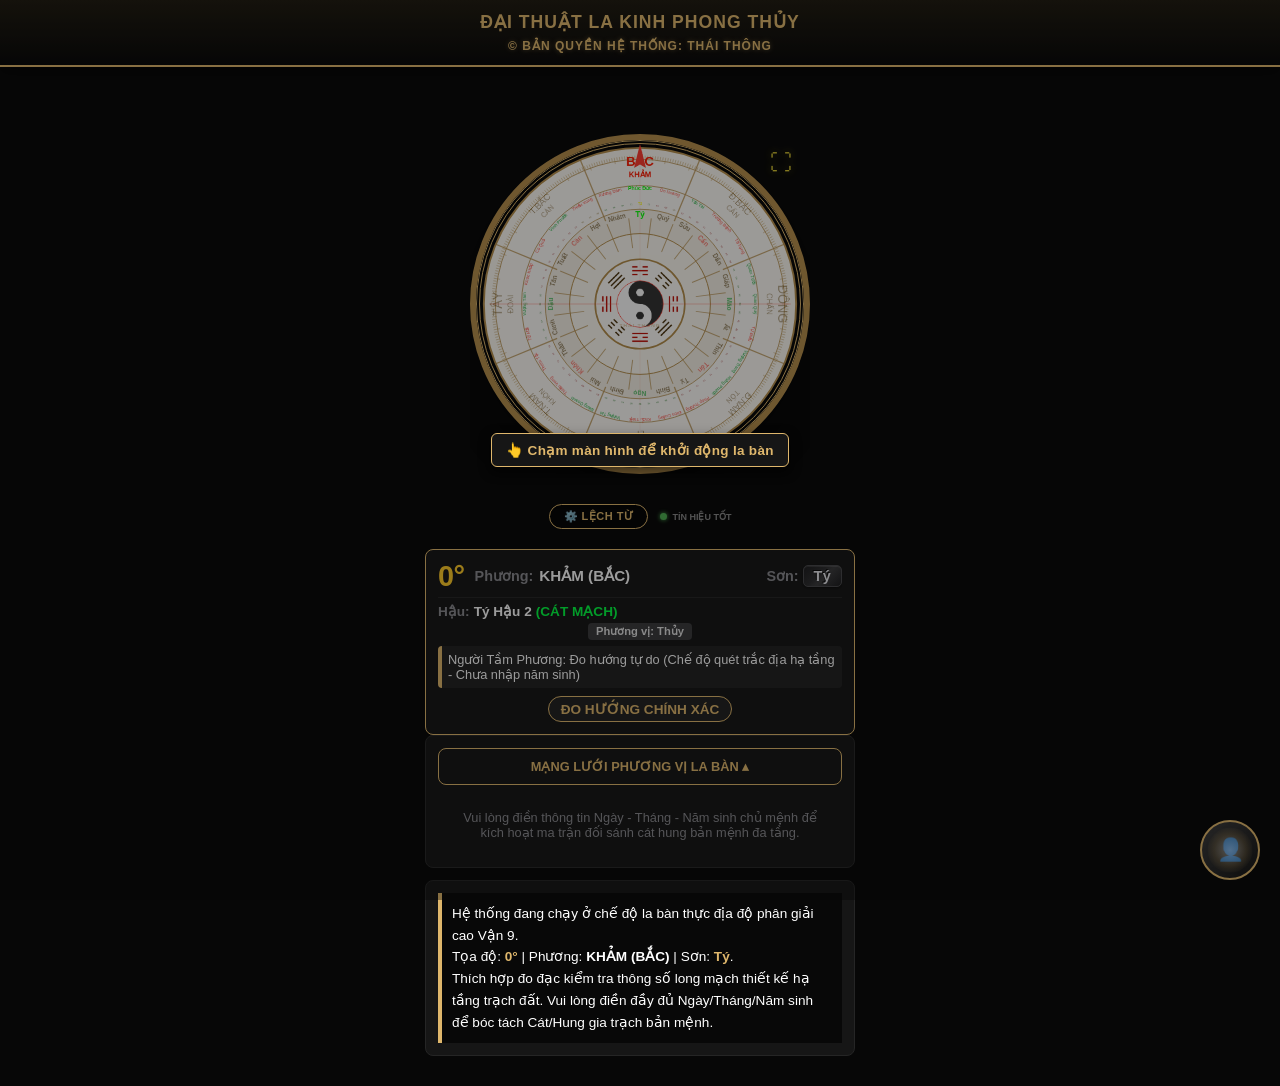
==== commit 75fb7559: "Add files via upload" ====
--- a/Test/index.html
+++ b/Test/index.html
@@ -5,9 +5,13 @@
   <meta name="viewport" content="width=device-width, initial-scale=1.0, maximum-scale=1.0, user-scalable=no">
   <title>Đại Thuật La Kinh Phong Thủy Tối Thượng - Thái Thông</title>
   <link rel="stylesheet" href="style.css">
+  <!-- 1. ĐÂY LÀ DÒNG QUYẾT ĐỊNH: Nhuộm màu vàng cát cho cả Chrome (Android) và Safari (iOS) -->
+  <meta name="theme-color" content="#dfb76c">
+  <!-- Cấu hình hỗ trợ Web App -->
   <meta name="mobile-web-app-capable" content="yes">
-  <meta name="apple-mobile-web-app-capable" content="yes">
-  <meta name="apple-mobile-web-app-status-bar-style" content="black-translucent">
+  <meta name="apple-mobile-web-app-capable" content="yes">  
+  <!-- 2. SỬA THÀNH DEFAULT: Để nội dung app nằm dưới thanh pin/giờ, hiển thị đúng màu theme-color -->
+  <meta name="apple-mobile-web-app-status-bar-style" content="default">  
   <meta name="apple-mobile-web-app-title" content="La Bàn PT">
   <link rel="apple-touch-icon" href="icon-192.png">
 </head>
@@ -91,7 +95,17 @@
             </div>
         </div>
     </div>
-
+<!-- Hàng 3: Năm Khảo Sát Thời Không -->
+<div class="form-row" style="margin-top: 10px;">
+    <div class="form-group" style="width: 100%;">
+        <label style="color: #30d158; font-weight: bold;">Năm xem La bàn / Niên hạn:</label>
+        <input type="text" id="surveyYear" placeholder="Để trống tự động lấy năm hiện hành" maxlength="4" inputmode="numeric"
+               oninput="handleYearInput(this)"
+               onkeydown="if(event.key === 'Enter') { this.blur(); }"
+               onblur="this.blur()"
+               style="text-align: center; background: #222; color: #30d158; border: 1px solid #30d158; padding: 10px; border-radius: 8px; width: 100%; box-sizing: border-box; font-size: 0.8rem; font-weight: bold; letter-spacing: 1px;">
+    </div>
+</div>
     <!-- Mục đích tầm phương vị -->
     <div class="form-group" style="margin-bottom: 12px;">
         <label style="display: block; font-size: 0.85rem; color: var(--gold); margin-bottom: 5px; font-weight: bold;">
